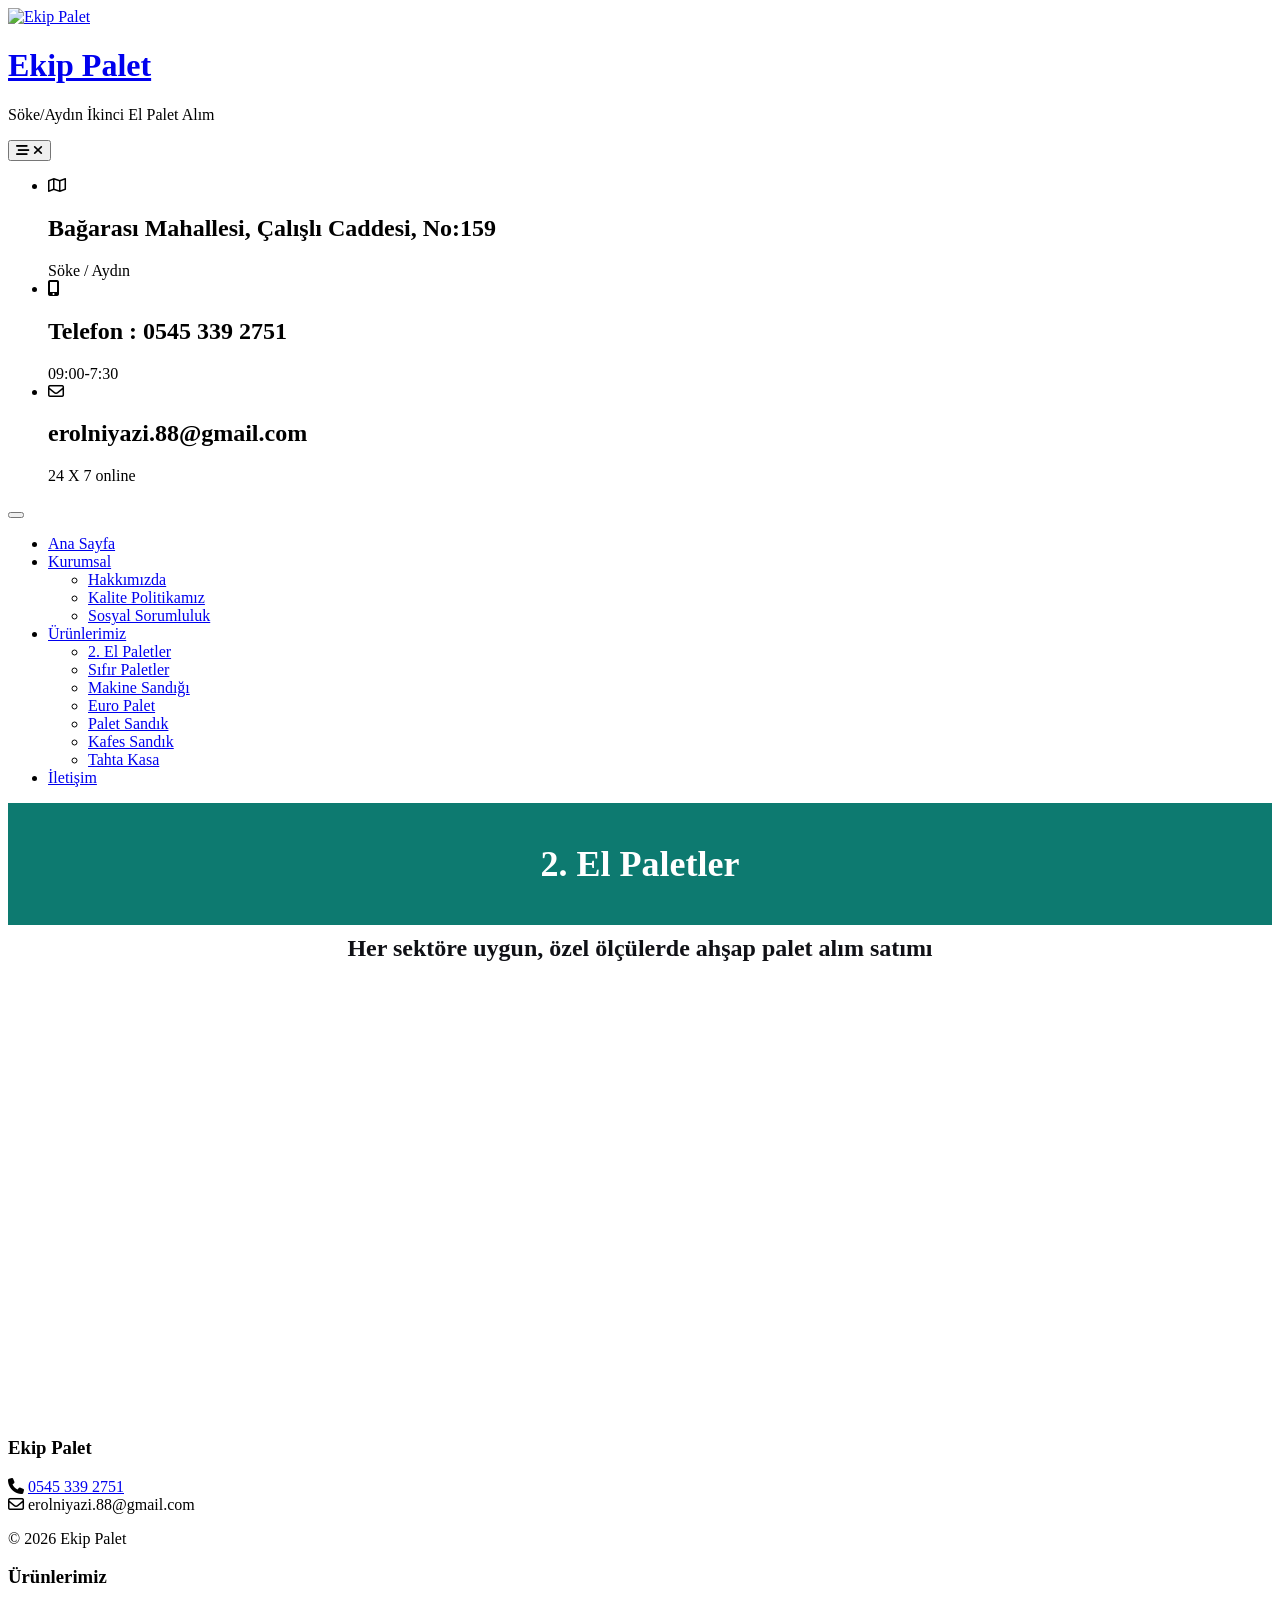
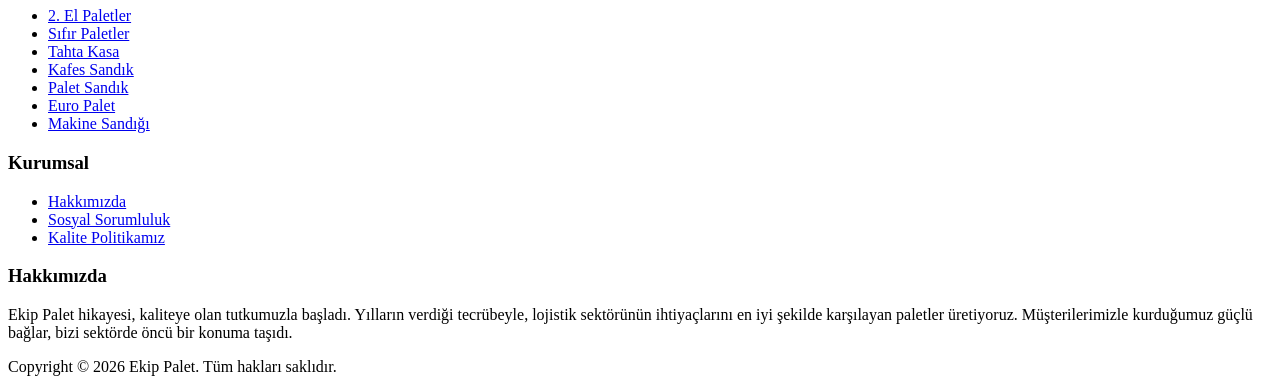
==== 2-el-paletler.html @ 58df59f7 "Initial commit - Ekip Palet website" ====
<!DOCTYPE html>
<html lang="tr">
<head>
  <meta charset="UTF-8">
  <meta name="viewport" content="width=device-width, initial-scale=1">
  <base href="/legalpalet/">
  <title>2. El Paletler - Ekip Palet</title>
  <meta name="description" content="Her sektöre uygun, özel ölçülerde ikinci el ahşap palet alım satımı. Söke/Aydın'da ikinci el palet çözümleri.">
  <meta name="keywords" content="palet, ahşap palet, ikinci el palet, palet alım, palet satım, Aydın palet, ekip palet">
  <meta name="robots" content="index, follow">
  <link rel="canonical" href="https://www.legalpalet.com/2-el-paletler/">
  <meta property="og:locale" content="tr_TR">
  <meta property="og:type" content="website">
  <meta property="og:title" content="2. El Paletler - Ekip Palet">
  <meta property="og:description" content="Her sektöre uygun, özel ölçülerde ikinci el ahşap palet alım satımı. Söke/Aydın'da ikinci el palet çözümleri.">
  <meta property="og:url" content="https://www.legalpalet.com/2-el-paletler/">
  <meta property="og:site_name" content="Ekip Palet">
  <meta property="og:image" content="https://www.legalpalet.com/wp-content/uploads/2024/10/legal-palet-logo.png">
  <meta property="og:image:width" content="514">
  <meta property="og:image:height" content="275">
  <meta name="twitter:card" content="summary_large_image">
  <meta name="twitter:title" content="2. El Paletler - Ekip Palet">
  <meta name="twitter:description" content="Her sektöre uygun, özel ölçülerde ikinci el ahşap palet alım satımı. Söke/Aydın'da ikinci el palet çözümleri.">
  <meta name="twitter:image" content="https://www.legalpalet.com/wp-content/uploads/2024/10/legal-palet-logo.png">
  <script type="application/ld+json">
  {
    "@context": "https://schema.org",
    "@type": "WebPage",
    "name": "2. El Paletler - Ekip Palet",
    "description": "Her sektöre uygun, özel ölçülerde ikinci el ahşap palet alım satımı. Söke/Aydın'da ikinci el palet çözümleri.",
    "publisher": {
      "@type": "Organization",
      "name": "Ekip Palet",
      "url": "https://www.legalpalet.com",
      "logo": {
        "@type": "ImageObject",
        "url": "https://www.legalpalet.com/wp-content/uploads/2024/10/legal-palet-logo.png"
      }
    }
  }
  </script>
  <link rel="icon" type="image/png" href="assets/images/cropped-legal-palet-logo-1.png">
  <link rel="preconnect" href="https://fonts.googleapis.com">
  <link rel="preconnect" href="https://fonts.gstatic.com" crossorigin>
  <link href="https://fonts.googleapis.com/css2?family=Poppins:wght@300;400;500;600;700&display=swap" rel="stylesheet">
  <link rel="stylesheet" href="https://cdnjs.cloudflare.com/ajax/libs/font-awesome/6.5.2/css/all.min.css">
  <link rel="stylesheet" href="assets/css/style.css">
</head>
<body>
<div id="page">

  <header id="masthead">
    <div class="header-top">
      <div class="wrapper">
        <div class="site-branding">
          <div class="site-logo">
            <a href="index.html"><img src="assets/images/legal-palet-logo.png" alt="Ekip Palet"></a>
          </div>
          <div id="site-identity">
            <h1 class="site-title"><a href="index.html">Ekip Palet</a></h1>
            <p class="site-description">Söke/Aydın İkinci El Palet Alım</p>
          </div>
        </div>
        <div class="site-contact-details clear">
          <button type="button" class="top-header-menu-toggle">
            <i class="fa-solid fa-bars-staggered open-icon"></i>
            <i class="fa-solid fa-xmark close-icon"></i>
          </button>
          <ul>
            <li>
              <i class="fa-regular fa-map"></i>
              <div class="list-details">
                <h2>Bağarası Mahallesi, Çalışlı Caddesi, No:159</h2>
                <span>Söke / Aydın</span>
              </div>
            </li>
            <li>
              <i class="fa-solid fa-mobile-screen-button"></i>
              <div class="list-details">
                <h2><a href="tel:05453392751" style="color:inherit;text-decoration:none">Telefon : 0545 339 2751</a></h2>
                <span>09:00-7:30</span>
              </div>
            </li>
            <li>
              <i class="fa-regular fa-envelope"></i>
              <div class="list-details">
                <h2>erolniyazi.88@gmail.com</h2>
                <span>24 X 7 online</span>
              </div>
            </li>
          </ul>
        </div>
      </div>
    </div>
    <div class="header-bottom">
      <div class="wrapper">
        <nav id="site-navigation" class="main-navigation">
          <button type="button" class="menu-toggle"><span></span></button>
          <ul class="nav-menu">
            <li><a href="index.html">Ana Sayfa</a></li>
            <li class="menu-item-has-children"><a href="#">Kurumsal</a>
              <ul class="sub-menu">
                <li><a href="hakkimizda.html">Hakkımızda</a></li>
                <li><a href="kalite-politikamiz.html">Kalite Politikamız</a></li>
                <li><a href="sosyal-sorumluluk.html">Sosyal Sorumluluk</a></li>
              </ul>
            </li>
            <li class="menu-item-has-children current-menu-item"><a href="#">Ürünlerimiz</a>
              <ul class="sub-menu">
                <li><a href="2-el-paletler.html">2. El Paletler</a></li>
                <li><a href="sifir-paletler.html">Sıfır Paletler</a></li>
                <li><a href="makine-sandigi.html">Makine Sandığı</a></li>
                <li><a href="euro-palet.html">Euro Palet</a></li>
                <li><a href="palet-sandik.html">Palet Sandık</a></li>
                <li><a href="kafes-sandik.html">Kafes Sandık</a></li>
                <li><a href="tahta-kasa.html">Tahta Kasa</a></li>
              </ul>
            </li>
            <li><a href="iletisim.html">İletişim</a></li>
          </ul>
        </nav>
      </div>
    </div>
  </header>

  <div id="content" class="site-content">

    <section class="page-header-section" style="background:#0D7A70;padding:40px 0;text-align:center">
      <div class="wrapper">
        <h2 class="page-title" style="color:#fff;font-size:36px;font-weight:700;margin:0">2. El Paletler</h2>
      </div>
    </section>
    <section class="page-content-section">
      <div class="wrapper">
        <h2 style="text-align:center;font-size:24px;font-weight:600;color:#101116;margin:10px 0 30px">Her sektöre uygun, özel ölçülerde ahşap palet alım satımı</h2>
        <div class="gallery-grid gallery-columns-4">
          <figure class="gallery-item"><div class="gallery-icon portrait"><a href="assets/images/palet-1.jpg"><img src="assets/images/palet-1.jpg" alt=""></a></div></figure>
          <figure class="gallery-item"><div class="gallery-icon portrait"><a href="assets/images/palet-2.jpg"><img src="assets/images/palet-2.jpg" alt=""></a></div></figure>
          <figure class="gallery-item"><div class="gallery-icon portrait"><a href="assets/images/palet-3.jpg"><img src="assets/images/palet-3.jpg" alt=""></a></div></figure>
          <figure class="gallery-item"><div class="gallery-icon portrait"><a href="assets/images/palet-4.jpg"><img src="assets/images/palet-4.jpg" alt=""></a></div></figure>
          <figure class="gallery-item"><div class="gallery-icon portrait"><a href="assets/images/palet-5.jpg"><img src="assets/images/palet-5.jpg" alt=""></a></div></figure>
          <figure class="gallery-item"><div class="gallery-icon portrait"><a href="assets/images/palet-6.jpg"><img src="assets/images/palet-6.jpg" alt=""></a></div></figure>
          <figure class="gallery-item"><div class="gallery-icon portrait"><a href="assets/images/palet-7.jpg"><img src="assets/images/palet-7.jpg" alt=""></a></div></figure>
          <figure class="gallery-item"><div class="gallery-icon portrait"><a href="assets/images/palet-8.jpg"><img src="assets/images/palet-8.jpg" alt=""></a></div></figure>
          <figure class="gallery-item"><div class="gallery-icon portrait"><a href="assets/images/palet-9.jpg"><img src="assets/images/palet-9.jpg" alt=""></a></div></figure>
          <figure class="gallery-item"><div class="gallery-icon portrait"><a href="assets/images/palet-10.jpg"><img src="assets/images/palet-10.jpg" alt=""></a></div></figure>
          <figure class="gallery-item"><div class="gallery-icon portrait"><a href="assets/images/palet-11.jpg"><img src="assets/images/palet-11.jpg" alt=""></a></div></figure>
          <figure class="gallery-item"><div class="gallery-icon portrait"><a href="assets/images/palet-12.jpg"><img src="assets/images/palet-12.jpg" alt=""></a></div></figure>
          <figure class="gallery-item"><div class="gallery-icon portrait"><a href="assets/images/palet-13.jpg"><img src="assets/images/palet-13.jpg" alt=""></a></div></figure>
        </div>
      </div>
    </section>

  </div>

  <footer class="site-footer">
    <div class="footer-widgets">
      <div class="wrapper">
        <div class="grid">
          <div class="footer-widget">
            <h3>Ekip Palet</h3>
            <div class="contact-item"><i class="fa-solid fa-phone"></i> <a href="tel:05453392751"><span>0545 339 2751</span></a></div>
            <div class="contact-item"><i class="fa-regular fa-envelope"></i> <span>erolniyazi.88@gmail.com</span></div>
            <p>&copy; 2026 Ekip Palet</p>
          </div>
          <div class="footer-widget">
            <h3>Ürünlerimiz</h3>
            <ul>
              <li><a href="2-el-paletler.html">2. El Paletler</a></li>
              <li><a href="sifir-paletler.html">Sıfır Paletler</a></li>
              <li><a href="tahta-kasa.html">Tahta Kasa</a></li>
              <li><a href="kafes-sandik.html">Kafes Sandık</a></li>
              <li><a href="palet-sandik.html">Palet Sandık</a></li>
              <li><a href="euro-palet.html">Euro Palet</a></li>
              <li><a href="makine-sandigi.html">Makine Sandığı</a></li>
            </ul>
          </div>
          <div class="footer-widget">
            <h3>Kurumsal</h3>
            <ul>
              <li><a href="hakkimizda.html">Hakkımızda</a></li>
              <li><a href="sosyal-sorumluluk.html">Sosyal Sorumluluk</a></li>
              <li><a href="kalite-politikamiz.html">Kalite Politikamız</a></li>
            </ul>
          </div>
          <div class="footer-widget">
            <h3>Hakkımızda</h3>
            <p>Ekip Palet hikayesi, kaliteye olan tutkumuzla başladı. Yılların verdiği tecrübeyle, lojistik sektörünün ihtiyaçlarını en iyi şekilde karşılayan paletler üretiyoruz. Müşterilerimizle kurduğumuz güçlü bağlar, bizi sektörde öncü bir konuma taşıdı.</p>
          </div>
        </div>
      </div>
    </div>
    <div class="site-info">
      <div class="wrapper">
        Copyright &copy; 2026 Ekip Palet. Tüm hakları saklıdır.
      </div>
    </div>
  </footer>

</div>
<script src="assets/js/main.js"></script>
</body>
</html>
---- assets/css/style.css ----
*{margin:0;padding:0;box-sizing:border-box}
html{font-family:sans-serif;-webkit-text-size-adjust:100%;-ms-text-size-adjust:100%}
body{margin:0;font-family:'Poppins',sans-serif;font-weight:400;background:#fff;overflow-x:hidden;color:#6f7380;font-size:14px;line-height:26px;word-wrap:break-word}
#page{overflow-x:hidden}
a{color:#F8BB23;text-decoration:underline;background-color:transparent}
a:hover,a:focus,a:active{color:#000}
img{max-width:100%;height:auto;vertical-align:middle;border:0}
h1,h2,h3,h4,h5,h6{clear:both;color:#000;margin:16px 0;line-height:1.3;font-weight:400;font-family:'Poppins',sans-serif}
h1{font-size:52px}h2{font-size:42px}h3{font-size:26px}h4{font-size:20px}h5{font-size:18px}h6{font-size:14px}
p{margin:0 0 1em}p:last-child{margin-bottom:0}
ul,ol{margin:0;padding-left:1.5em}
li>ul,li>ol{margin-bottom:0;margin-left:.5em}
button,input[type="button"],input[type="reset"],input[type="submit"]{color:#fff;display:inline-block;font-weight:bold;padding:9px 25px;position:relative;background-color:#F8BB23;border:2px solid #F8BB23;border-radius:3px;transition:all .3s ease-in-out;cursor:pointer}
button:hover,input[type="button"]:hover,input[type="reset"]:hover,input[type="submit"]:hover{color:#fff;background-color:#000;border-color:#000}
.wrapper{width:100%;max-width:1200px;margin:0 auto;padding-left:20px;padding-right:20px}
.clear:before,.clear:after,.wrapper:before,.wrapper:after{content:"";display:table;table-layout:fixed}
.clear:after,.wrapper:after{clear:both}
.btn{color:#fff;display:inline-block;font-weight:bold;padding:9px 25px;position:relative;background-color:#F8BB23;border:2px solid #F8BB23;border-radius:3px;transition:all .3s ease-in-out;text-decoration:none}
.btn:hover,.btn:focus{color:#fff;background-color:#000;border-color:#000}
.section-header{text-align:center;max-width:700px;margin:0 auto 50px}
.section-title{margin-bottom:0;color:#F8BB23;font-weight:bold;font-size:32px;position:relative;display:inline-block}
.section-subtitle{font-size:14px;color:#F8BB23;font-weight:bold;margin:0}

/* HEADER */
#masthead{position:relative;z-index:3000;background-color:#fff;transition:all .3s ease-in-out}
#masthead .header-top{padding:20px 0}
#masthead .site-branding{display:flex;align-items:center;min-height:67px}
.site-logo,#site-identity{display:inline-block;vertical-align:middle}
.site-logo a{display:block;margin-right:15px}
.site-logo img{max-height:60px;width:auto}
.site-title{font-size:26px;margin:0;font-weight:600;line-height:1.3}
.site-title a{color:#F8BB23;text-decoration:none}
.site-title a:hover,.site-title a:focus{color:#000}
.site-description{margin:0;color:#000}
#masthead a{text-decoration:none}
#masthead .site-contact-details ul{padding:25px;list-style:none;box-shadow:0 0 20px rgba(0,0,0,.06);margin-top:25px;display:none}
#masthead .site-contact-details.active ul{display:block}
#masthead .site-contact-details li{margin-bottom:15px;display:flex;align-items:center}
#masthead .site-contact-details li:last-child{margin-bottom:0}
#masthead .site-contact-details i{color:#666;font-size:30px;margin-right:15px;width:30px;text-align:center}
#masthead .site-contact-details h2{color:#666;font-size:14px;font-weight:600;margin:0}
#masthead .site-contact-details span{font-size:12px;color:#6f7380}
#masthead .top-header-menu-toggle{background-color:transparent;border-color:transparent;padding:10px 15px;position:absolute;top:25px;right:25px}
#masthead .top-header-menu-toggle i{margin-right:0}
#masthead .site-contact-details.active .top-header-menu-toggle .open-icon,
#masthead .top-header-menu-toggle .close-icon{display:none}
#masthead .site-contact-details.active .top-header-menu-toggle .close-icon{display:block;font-size:26px}
#masthead .header-bottom{background-color:#0D7A70}
.main-navigation{display:block;position:relative}
.main-navigation ul{display:flex;list-style:none;margin:0;padding:0}
.main-navigation ul.nav-menu{background-color:#0D7A70}
.main-navigation li{position:relative}
.main-navigation a{color:#fff;display:block;font-weight:600;padding:15px 20px;text-decoration:none}
.main-navigation ul.nav-menu>li:hover>a,.main-navigation ul.nav-menu>li.focus>a{color:#F8BB23}
.main-navigation ul.nav-menu .current_page_item>a,
.main-navigation ul.nav-menu .current-menu-item>a,
.main-navigation ul.nav-menu .current_page_ancestor>a,
.main-navigation ul.nav-menu .current-menu-ancestor>a{color:#F8BB23}
.main-navigation ul ul{display:none;position:absolute;top:100%;left:0;z-index:99999;background-color:#0D7A70;min-width:225px}
.main-navigation ul li:hover>ul,.main-navigation ul li.focus>ul{display:block}
.main-navigation ul ul li{width:100%}
.main-navigation ul ul a{padding:10px 15px;font-weight:400;width:225px}
.main-navigation ul ul ul{left:100%;top:0}
.menu-item-has-children>a:after{content:"\f078";font-family:"Font Awesome 5 Free";font-weight:900;margin-left:8px;font-size:10px}
.menu-toggle{display:none}

/* HERO */
.hero-section{background:linear-gradient(135deg,#074D46,#0D7A70);padding:100px 0;text-align:center;position:relative;overflow:hidden}
.hero-section:before{content:'';position:absolute;top:0;left:0;right:0;bottom:0;background:url('data:image/svg+xml,<svg xmlns="http://www.w3.org/2000/svg" viewBox="0 0 1440 320"><path fill="rgba(255,255,255,0.03)" d="M0,96L48,112C96,128,192,160,288,186.7C384,213,480,235,576,213.3C672,192,768,128,864,128C960,128,1056,192,1152,208C1248,224,1344,192,1392,176L1440,160L1440,320L1392,320C1344,320,1248,320,1152,320C1056,320,960,320,864,320C768,320,672,320,576,320C480,320,384,320,288,320C192,320,96,320,48,320L0,320Z"/></svg>') no-repeat bottom;background-size:cover;opacity:.5}
.hero-section .wrapper{position:relative;z-index:1}
.hero-title{font-size:48px;color:#fff;font-weight:700;margin-bottom:15px;line-height:1.2}
.hero-subtitle{font-size:18px;color:#F8BB23;font-weight:600;margin-bottom:20px;text-transform:uppercase;letter-spacing:2px}
.hero-desc{color:#cbd5e1;font-size:16px;max-width:700px;margin:0 auto 30px}

/* FEATURES */
.features{padding:80px 0;background:#fff}
.features .grid{display:grid;grid-template-columns:repeat(4,1fr);gap:25px}
.feature-card{text-align:center;padding:35px 20px;border-radius:8px;transition:all .3s;border:1px solid #eee}
.feature-card:hover{box-shadow:0 10px 40px rgba(0,0,0,.08);border-color:#F8BB23;transform:translateY(-5px)}
.feature-card .icon{width:70px;height:70px;line-height:70px;border-radius:50%;background:#FFF3D6;color:#F8BB23;font-size:28px;margin:0 auto 18px}
.feature-card h3{font-size:18px;font-weight:600;color:#0D7A70;margin:0 0 8px}
.feature-card p{font-size:14px;color:#6f7380;margin:0}

/* ABOUT SECTION */
.about-section{padding:80px 0;background:#f8fafc}
.about-section .flex{display:flex;align-items:center;gap:50px}
.about-section .flex .col{flex:1}
.about-section h2{font-size:36px;font-weight:700;color:#0D7A70;margin:0 0 15px}
.about-section h2 span{color:#F8BB23}
.about-section p{color:#6f7380;margin-bottom:15px;font-size:15px}

/* TAGLINE */
.tagline-section{background:#0D7A70;padding:60px 0;text-align:center}
.tagline-section h2{color:#fff;font-size:36px;font-weight:700;margin:0 0 10px}
.tagline-section p{color:#F8BB23;font-size:16px;margin:0}

/* COUNTERS */
.counters{padding:80px 0;background:#fff}
.counters .grid{display:grid;grid-template-columns:repeat(3,1fr);gap:30px;text-align:center}
.counter-item .number{font-size:48px;font-weight:700;color:#F8BB23}
.counter-item .label{font-size:16px;color:#0D7A70;font-weight:600;margin-top:5px}

/* PRODUCTS */
.products-section{padding:80px 0;background:#f8fafc}
.products-section h2{text-align:center;font-size:36px;font-weight:700;color:#0D7A70;margin:0 0 8px}
.products-section .subtitle{text-align:center;color:#6f7380;margin-bottom:40px}
.product-grid{display:grid;grid-template-columns:repeat(auto-fill,minmax(250px,1fr));gap:20px}
.product-card{background:#fff;border-radius:8px;overflow:hidden;border:1px solid #eee;transition:all .3s}
.product-card:hover{box-shadow:0 10px 40px rgba(0,0,0,.08);border-color:#F8BB23;transform:translateY(-3px)}
.product-card .img-wrap{height:200px;display:flex;align-items:center;justify-content:center;padding:20px;background:#fff}
.product-card .img-wrap img{max-height:160px;object-fit:contain}
.product-card .info{padding:15px 20px 20px;text-align:center;border-top:1px solid #f0f0f0}
.product-card .info h3{font-size:15px;font-weight:600;color:#0D7A70;margin:0 0 4px}
.product-card .info p{font-size:13px;color:#6f7380;margin:0}
.products-section .more-link{text-align:center;margin-top:30px}

/* IMPORTANCE */
.importance{padding:80px 0;background:#fff}
.importance .flex{display:flex;align-items:center;gap:50px}
.importance .flex .col{flex:1}
.importance h2{font-size:36px;font-weight:700;color:#0D7A70;margin:0 0 15px}
.importance ul{list-style:none;padding:0}
.importance ul li{padding:10px 0;display:flex;align-items:center;gap:12px;border-bottom:1px solid #f0f0f0;color:#6f7380}
.importance ul li:last-child{border-bottom:none}
.importance ul li i{color:#F8BB23;font-size:18px;width:24px;text-align:center}

/* CTA */
.cta-section{background:linear-gradient(135deg,#0D7A70,#074D46);padding:80px 0;text-align:center}
.cta-section h2{color:#fff;font-size:36px;font-weight:700;margin:0 0 10px}
.cta-section p{color:#cbd5e1;font-size:16px;margin:0 0 25px}
.cta-section .btn{font-size:16px;padding:14px 40px}

/* PAGE HEADER */
.page-header-section{background:linear-gradient(135deg,#074D46,#0D7A70);padding:60px 0;text-align:center}
.page-header-section h1{color:#fff;font-size:36px;font-weight:700;margin:0 0 8px}
.page-header-section .breadcrumb{color:#F8BB23;font-size:14px}

/* PAGE CONTENT */
.page-content-section{padding:60px 0}
.page-content-section h2{font-size:28px;font-weight:600;color:#0D7A70;margin:30px 0 15px}
.page-content-section p{color:#6f7380;margin-bottom:15px;font-size:15px}
.page-content-section h3{font-size:20px;font-weight:600;color:#0D7A70;margin:25px 0 10px}
.page-content-section ul{padding-left:20px;margin-bottom:15px}
.page-content-section ul li{color:#6f7380;margin-bottom:6px;font-size:15px}
.page-content-section .info-card{background:#f8fafc;border:1px solid #eee;border-radius:8px;padding:25px;margin-bottom:20px}
.page-content-section .info-card h3{color:#0D7A70;font-size:18px;font-weight:600;margin:0 0 8px}
.page-content-section .info-card p{margin:0}

/* CONTACT */
.contact-info-grid{display:grid;grid-template-columns:repeat(auto-fit,minmax(280px,1fr));gap:25px;margin-bottom:40px}
.contact-card{text-align:center;padding:35px 20px;background:#f8fafc;border:1px solid #eee;border-radius:8px;transition:all .3s}
.contact-card:hover{box-shadow:0 10px 40px rgba(0,0,0,.08);border-color:#F8BB23}
.contact-card .icon{width:60px;height:60px;line-height:60px;border-radius:50%;background:#FFF3D6;color:#F8BB23;font-size:24px;margin:0 auto 15px}
.contact-card h3{font-size:16px;font-weight:600;color:#0D7A70;margin:0 0 5px}
.contact-card p{color:#6f7380;margin:0;font-size:14px}

.social-section{text-align:center;padding:40px 0;border-top:1px solid #eee}
.social-section h3{font-size:20px;font-weight:600;color:#0D7A70;margin:0 0 15px}
.social-icons{list-style:none;padding:0;margin:0;display:flex;justify-content:center;gap:10px}
.social-icons li{width:45px;height:45px}
.social-icons li a{display:flex;align-items:center;justify-content:center;width:45px;height:45px;border-radius:50%;background:#f0f0f0;color:#0D7A70;font-size:18px;text-decoration:none;transition:all .3s}
.social-icons li a:hover{background:#F8BB23;color:#fff}

/* EMPTY PRODUCT PAGE */
.empty-products{display:grid;grid-template-columns:repeat(auto-fill,minmax(220px,1fr));gap:20px}
.product-info-card{background:#fff;border:1px solid #eee;border-radius:8px;padding:25px;text-align:center;transition:all .3s}
.product-info-card:hover{box-shadow:0 10px 40px rgba(0,0,0,.08);border-color:#F8BB23}
.product-info-card .icon{font-size:40px;color:#F8BB23;margin-bottom:12px}
.product-info-card h3{font-size:16px;font-weight:600;color:#0D7A70;margin:0 0 6px}
.product-info-card p{font-size:14px;color:#6f7380;margin:0}

/* FOOTER */
.site-footer{background:#0D7A70;color:#aaa;font-size:14px;line-height:1.8}
.footer-widgets{padding:60px 0;border-bottom:1px solid rgba(255,255,255,.1)}
.footer-widgets .grid{display:grid;grid-template-columns:repeat(4,1fr);gap:30px}
.footer-widget h3{color:#fff;font-size:22px;font-weight:600;margin:0 0 20px}
.footer-widget p{color:#aaa;margin-bottom:10px;font-size:14px;line-height:1.8}
.footer-widget ul{list-style:none;padding:0;margin:0}
.footer-widget ul li{padding:5px 0}
.footer-widget ul li a{color:#aaa;text-decoration:none;transition:color .3s}
.footer-widget ul li a:hover{color:#F8BB23}
.footer-widget .contact-item{display:flex;align-items:center;gap:10px;margin-bottom:10px}
.footer-widget .contact-item i{color:#F8BB23;font-size:16px;width:20px}
.footer-widget .contact-item span{color:#aaa;font-size:14px}
.site-info{text-align:center;padding:20px;color:#6f7380;font-size:13px}
.site-info a{color:#aaa;text-decoration:none}
.site-info a:hover{color:#F8BB23}

/* RESPONSIVE */
@media(max-width:1024px){
  .features .grid{grid-template-columns:repeat(2,1fr)}
  .about-section .flex{flex-direction:column}
  .importance .flex{flex-direction:column}
  .footer-widgets .grid{grid-template-columns:repeat(2,1fr)}
  .counters .grid{grid-template-columns:repeat(2,1fr)}
}
/* GALLERY */
.gallery-grid{margin:-4px;display:flex;flex-wrap:wrap}
.gallery-grid .gallery-item{display:inline-block;text-align:center;vertical-align:top;padding:4px}
.gallery-columns-4 .gallery-item{width:25%}
.gallery-grid .gallery-icon{line-height:0}
.gallery-grid .gallery-icon img{width:100%;height:auto;object-fit:cover;aspect-ratio:9/16;border-radius:4px;transition:opacity .3s}
.gallery-grid .gallery-icon img:hover{opacity:.85}
@media(max-width:768px){.gallery-columns-4 .gallery-item{width:50%}}
@media(max-width:480px){.gallery-columns-4 .gallery-item{width:100%}}

/* IMAGE ACCORDION */
.image-accordion{display:flex;gap:6px;height:400px;margin-bottom:6px}
.image-accordion .accordion-item{flex:1;cursor:pointer;border-radius:8px;overflow:hidden;position:relative;background-size:cover;background-position:center;transition:flex .5s ease;border:1px solid #eee}
.image-accordion .accordion-item.active{flex:4}
.image-accordion .accordion-item .overlay{position:absolute;inset:0;background:linear-gradient(transparent 60%,rgba(0,0,0,.7));opacity:0;transition:opacity .4s}
.image-accordion .accordion-item.active .overlay{opacity:1}
.image-accordion .accordion-item .title{position:absolute;bottom:0;left:0;right:0;padding:15px;color:#fff;font-size:13px;font-weight:600;text-shadow:0 1px 4px rgba(0,0,0,.5);opacity:0;transform:translateY(10px);transition:all .4s;z-index:2;text-align:center}
.image-accordion .accordion-item.active .title{opacity:1;transform:translateY(0)}
@media(max-width:768px){.image-accordion{height:250px}.image-accordion .accordion-item .title{font-size:11px;padding:10px}}

@media(max-width:768px){
  .menu-toggle{display:block;height:80px;position:relative;background-color:transparent;min-width:80px;border:none;margin-left:-15px;border-radius:0;padding:0}
  .menu-toggle:hover,.menu-toggle:focus{background-color:#F8BB23}
  .menu-toggle span{position:absolute;top:50%;left:0;display:block;width:35px;height:4px;background-color:#fff;font-size:0;right:0;margin:0 auto;transition:background-color .3s}
  .menu-toggle span:before,.menu-toggle span:after{content:'';position:absolute;left:0;width:100%;height:100%;background:#fff;transition:transform .3s}
  .menu-toggle span:before{transform:translateY(-250%)}
  .menu-toggle span:after{transform:translateY(250%)}
  .menu-toggle.active span{background-color:transparent}
  .menu-toggle.active span:before{transform:translateY(0) rotate(45deg)}
  .menu-toggle.active span:after{transform:translateY(0) rotate(-45deg)}
  .main-navigation ul.nav-menu{display:none;flex-direction:column;position:absolute;top:100%;left:0;width:100%;background:#0D7A70;z-index:999}
  .main-navigation ul.nav-menu.open{display:flex}
  .main-navigation ul ul{position:static;display:none;padding-left:20px}
  .main-navigation ul li:hover>ul,.main-navigation ul li.focus>ul{display:none}
  .main-navigation ul li.open>ul{display:block}
  .main-navigation ul ul a{width:100%}
  .main-navigation ul ul ul{left:0}
  .features .grid{grid-template-columns:1fr}
  .footer-widgets .grid{grid-template-columns:1fr}
  .counters .grid{grid-template-columns:1fr}
  .hero-title{font-size:28px}
  h1{font-size:32px}h2{font-size:26px}
  .product-grid{grid-template-columns:repeat(2,1fr)}
}
.product-slider-section{padding:40px 0;background:#fff}
.product-slider-section .swiper{overflow:hidden;padding:10px 0 50px}
.product-slider-section .swiper-slide{display:flex;align-items:center;justify-content:center;height:160px;background:#f8fafc;border:1px solid #eee;border-radius:8px;padding:20px}
.product-slider-section .swiper-slide img{max-height:120px;width:auto;object-fit:contain;transition:transform .3s}
.product-slider-section .swiper-slide:hover img{transform:scale(1.08)}
.product-slider-section .swiper-button-next,
.product-slider-section .swiper-button-prev{color:#F8BB23;background:rgba(255,255,255,.9);width:40px;height:40px;border-radius:50%;box-shadow:0 2px 10px rgba(0,0,0,.1)}
.product-slider-section .swiper-button-next:after,
.product-slider-section .swiper-button-prev:after{font-size:16px}
.product-slider-section .swiper-pagination-bullet-active{background:#F8BB23}
@media(max-width:480px){
  .product-slider-section .swiper-slide{height:120px}
  .product-slider-section .swiper-slide img{max-height:80px}
}
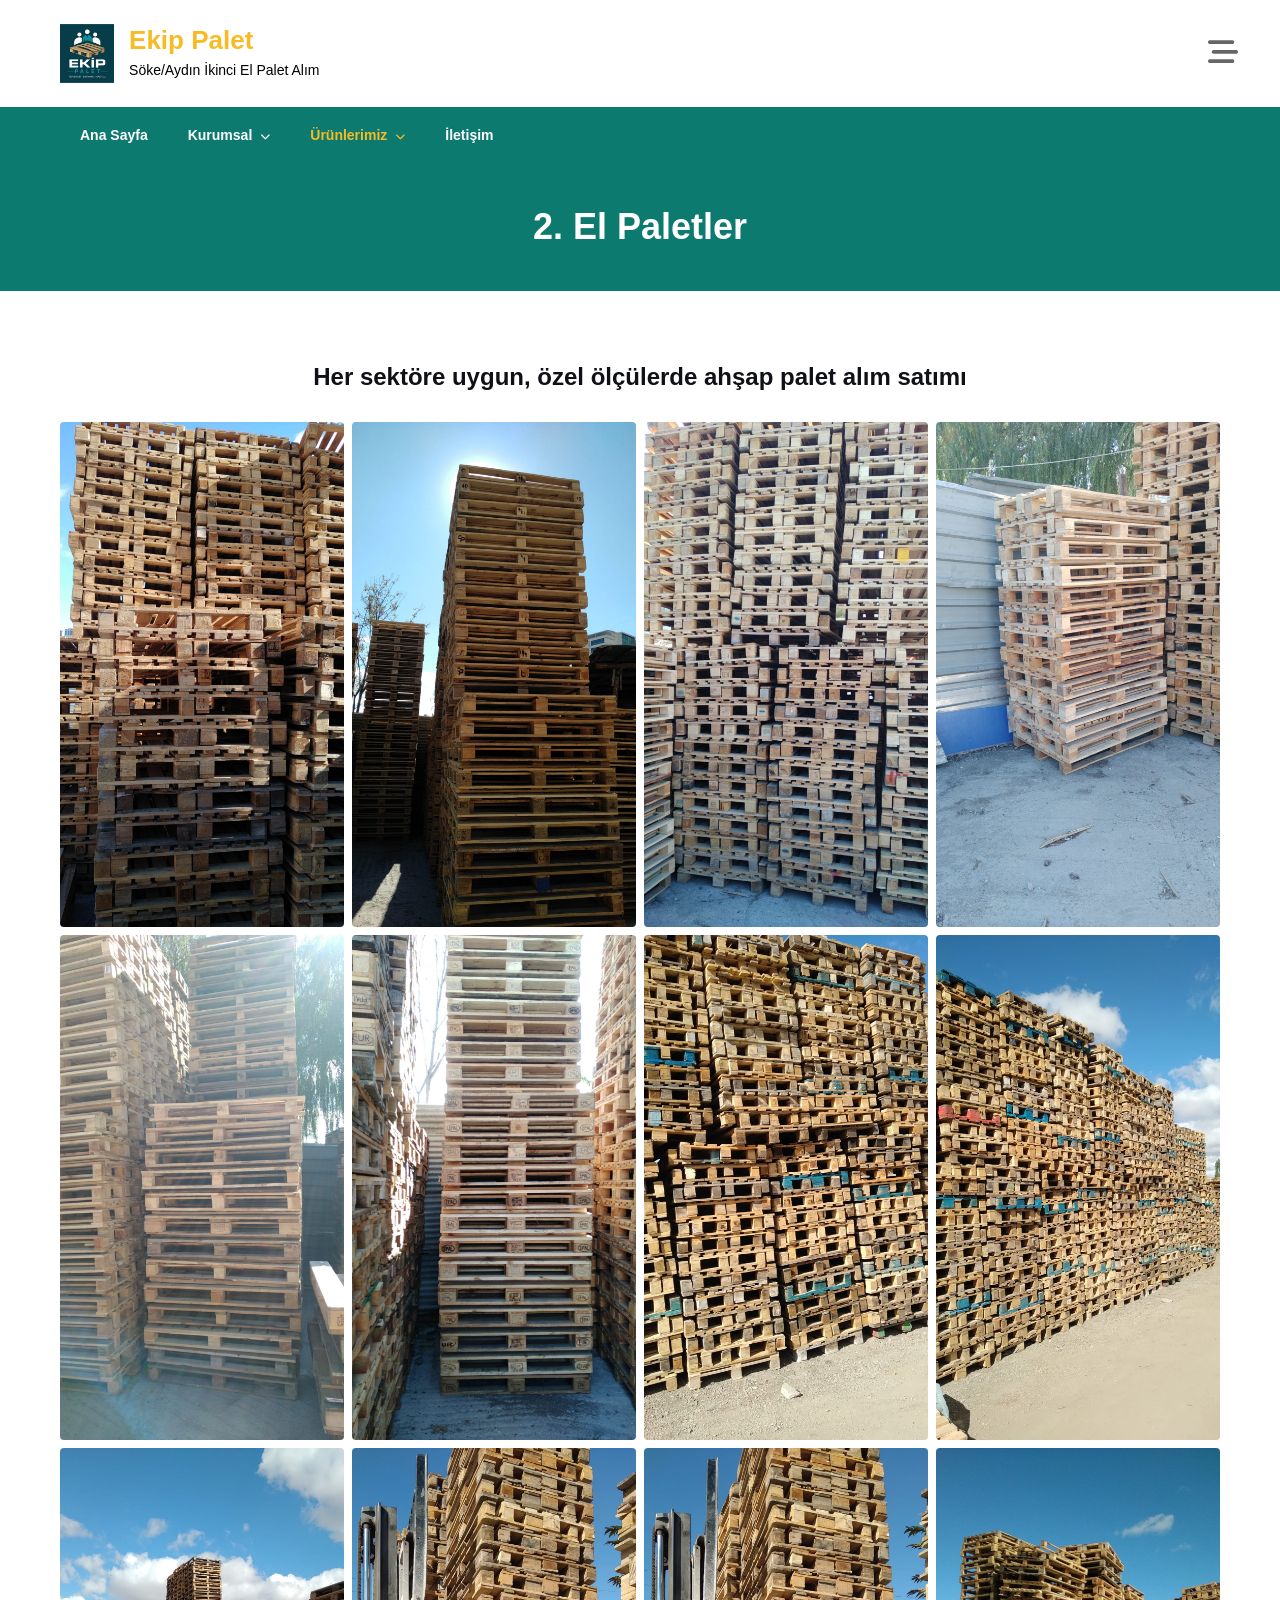
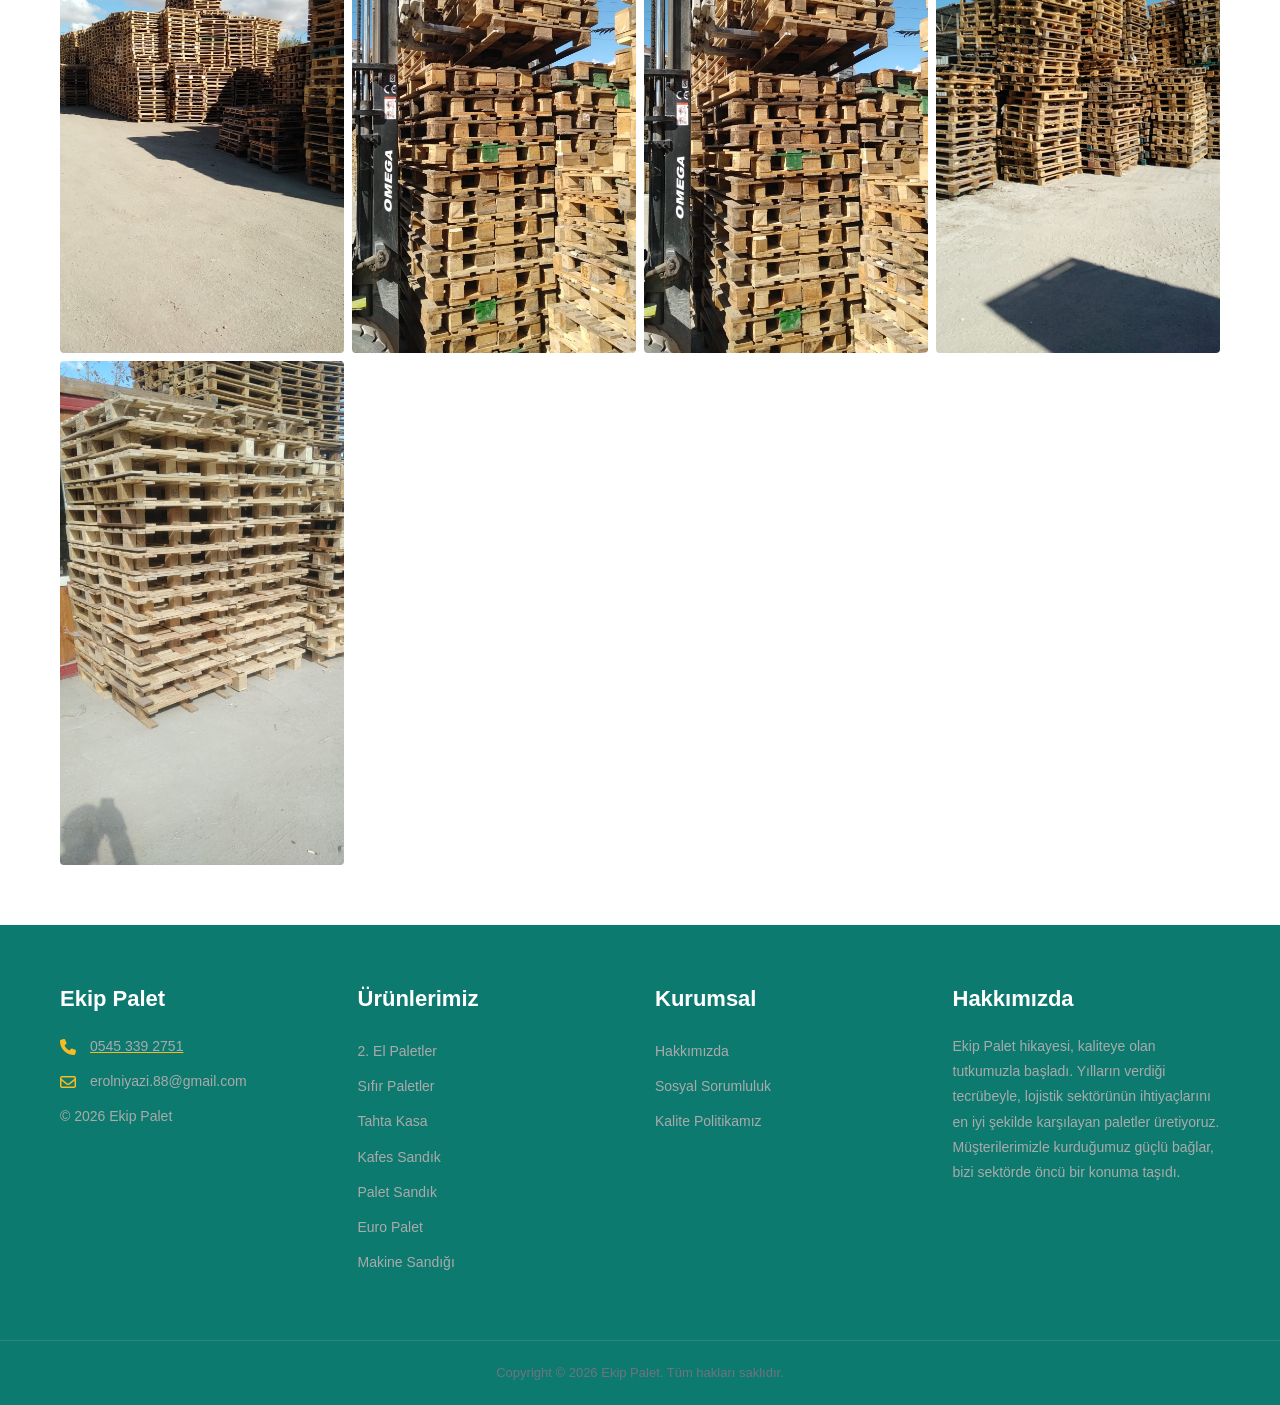
==== commit 8bd82d25: "Fix local file opening: remove <base> tag, replace Swiper CDN slider with pure CSS/JS slider" ====
--- a/2-el-paletler.html
+++ b/2-el-paletler.html
@@ -3,7 +3,6 @@
 <head>
   <meta charset="UTF-8">
   <meta name="viewport" content="width=device-width, initial-scale=1">
-  <base href="/legalpalet/">
   <title>2. El Paletler - Ekip Palet</title>
   <meta name="description" content="Her sektöre uygun, özel ölçülerde ikinci el ahşap palet alım satımı. Söke/Aydın'da ikinci el palet çözümleri.">
   <meta name="keywords" content="palet, ahşap palet, ikinci el palet, palet alım, palet satım, Aydın palet, ekip palet">
--- a/assets/css/style.css
+++ b/assets/css/style.css
@@ -239,16 +239,24 @@
   .product-grid{grid-template-columns:repeat(2,1fr)}
 }
 .product-slider-section{padding:40px 0;background:#fff}
-.product-slider-section .swiper{overflow:hidden;padding:10px 0 50px}
-.product-slider-section .swiper-slide{display:flex;align-items:center;justify-content:center;height:160px;background:#f8fafc;border:1px solid #eee;border-radius:8px;padding:20px}
-.product-slider-section .swiper-slide img{max-height:120px;width:auto;object-fit:contain;transition:transform .3s}
-.product-slider-section .swiper-slide:hover img{transform:scale(1.08)}
-.product-slider-section .swiper-button-next,
-.product-slider-section .swiper-button-prev{color:#F8BB23;background:rgba(255,255,255,.9);width:40px;height:40px;border-radius:50%;box-shadow:0 2px 10px rgba(0,0,0,.1)}
-.product-slider-section .swiper-button-next:after,
-.product-slider-section .swiper-button-prev:after{font-size:16px}
-.product-slider-section .swiper-pagination-bullet-active{background:#F8BB23}
-@media(max-width:480px){
-  .product-slider-section .swiper-slide{height:120px}
-  .product-slider-section .swiper-slide img{max-height:80px}
-}
+.slider-container{position:relative;overflow:hidden;width:100%}
+.slider-track{display:flex;transition:transform .5s ease;width:200%}
+.slider-slide{flex:0 0 calc(100%/6);display:flex;align-items:center;justify-content:center;height:160px;padding:10px;box-sizing:border-box}
+.slider-slide img{max-height:120px;width:auto;object-fit:contain;transition:transform .3s;border-radius:8px}
+.slider-slide img:hover{transform:scale(1.08)}
+.slider-btn{position:absolute;top:50%;transform:translateY(-50%);z-index:2;background:rgba(255,255,255,.9);border:none;color:#F8BB23;font-size:18px;width:40px;height:40px;border-radius:50%;cursor:pointer;box-shadow:0 2px 10px rgba(0,0,0,.1);transition:all .3s}
+.slider-btn:hover{background:#F8BB23;color:#fff}
+.slider-btn-prev{left:10px}.slider-btn-next{right:10px}
+.slider-dots{text-align:center;padding:15px 0 0}
+.slider-dot{display:inline-block;width:10px;height:10px;margin:0 5px;border-radius:50%;background:#ddd;cursor:pointer;transition:background .3s}
+.slider-dot.active{background:#F8BB23}
+@media(max-width:640px){
+  .slider-slide{flex:0 0 calc(100%/2);height:120px}
+  .slider-slide img{max-height:80px}
+}
+@media(min-width:641px)and(max-width:1023px){
+  .slider-slide{flex:0 0 calc(100%/4)}
+}
+@media(min-width:1024px){
+  .slider-slide{flex:0 0 calc(100%/6)}
+}
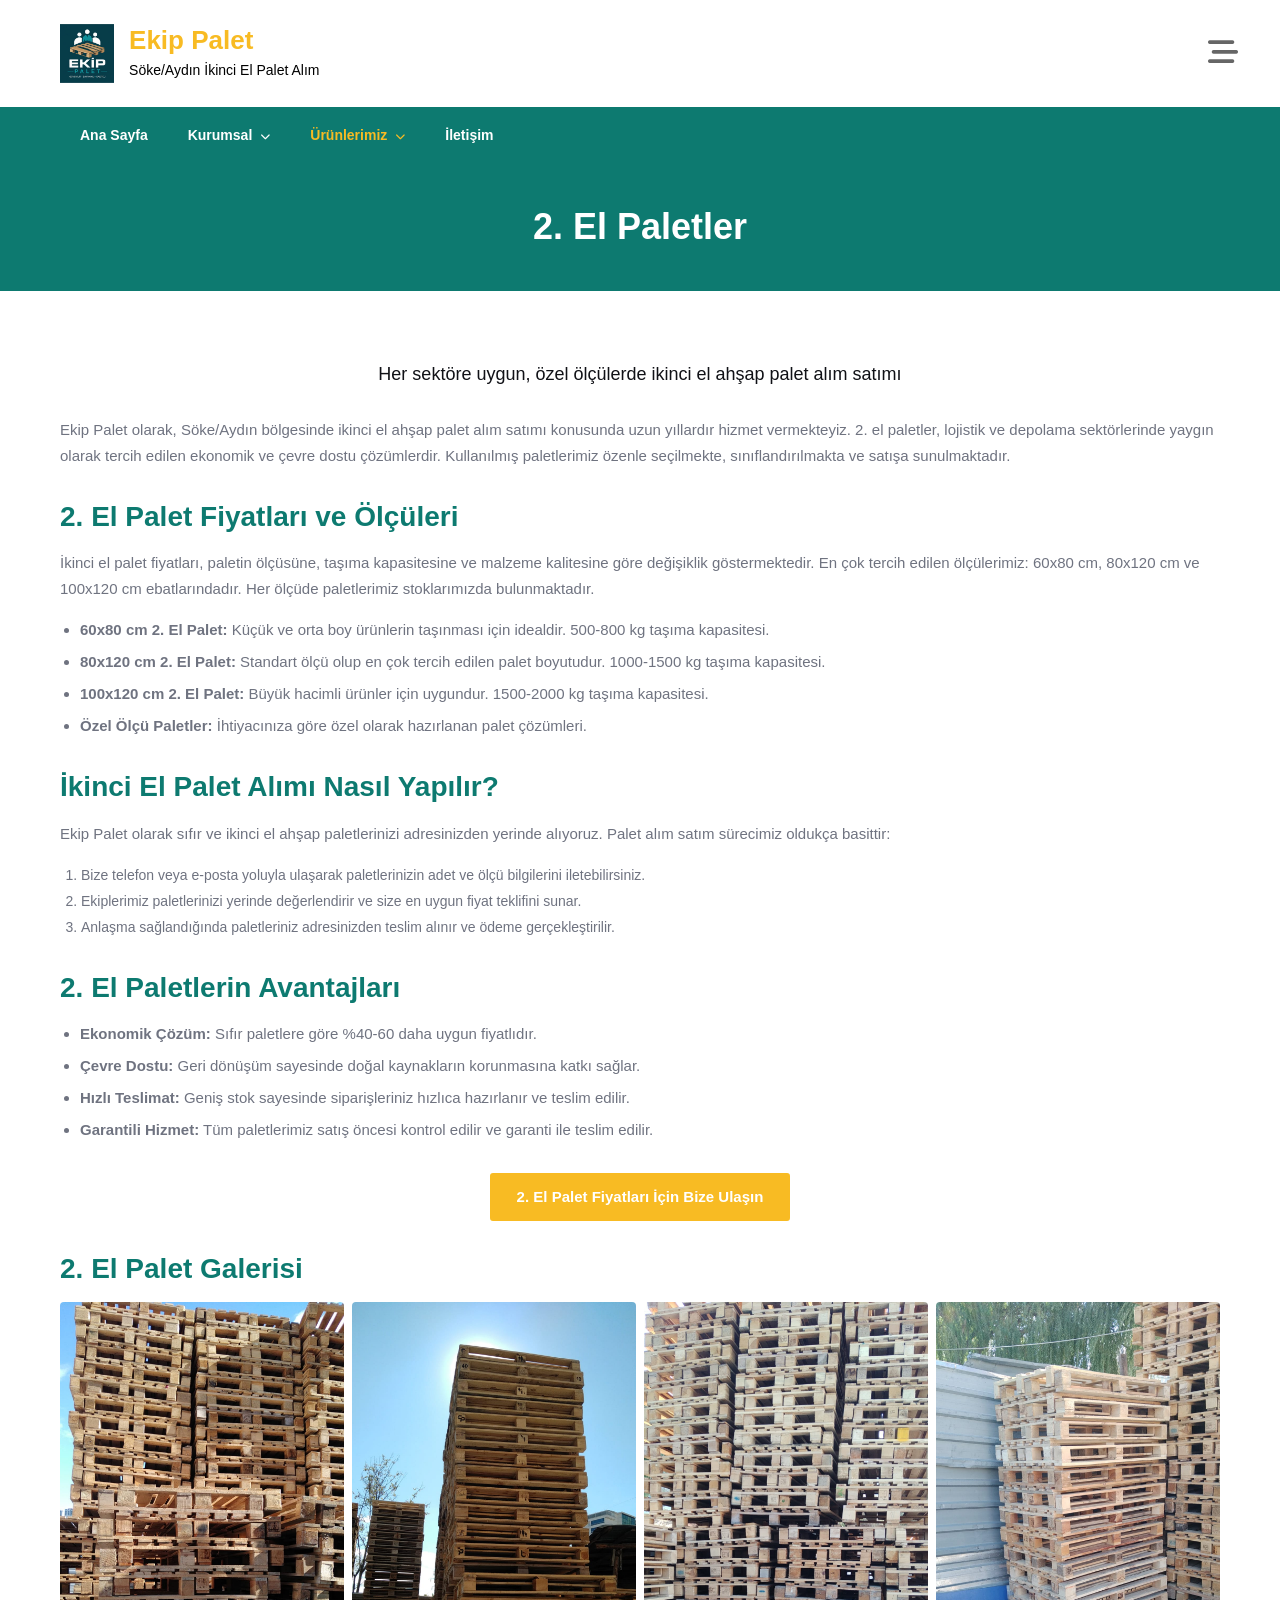
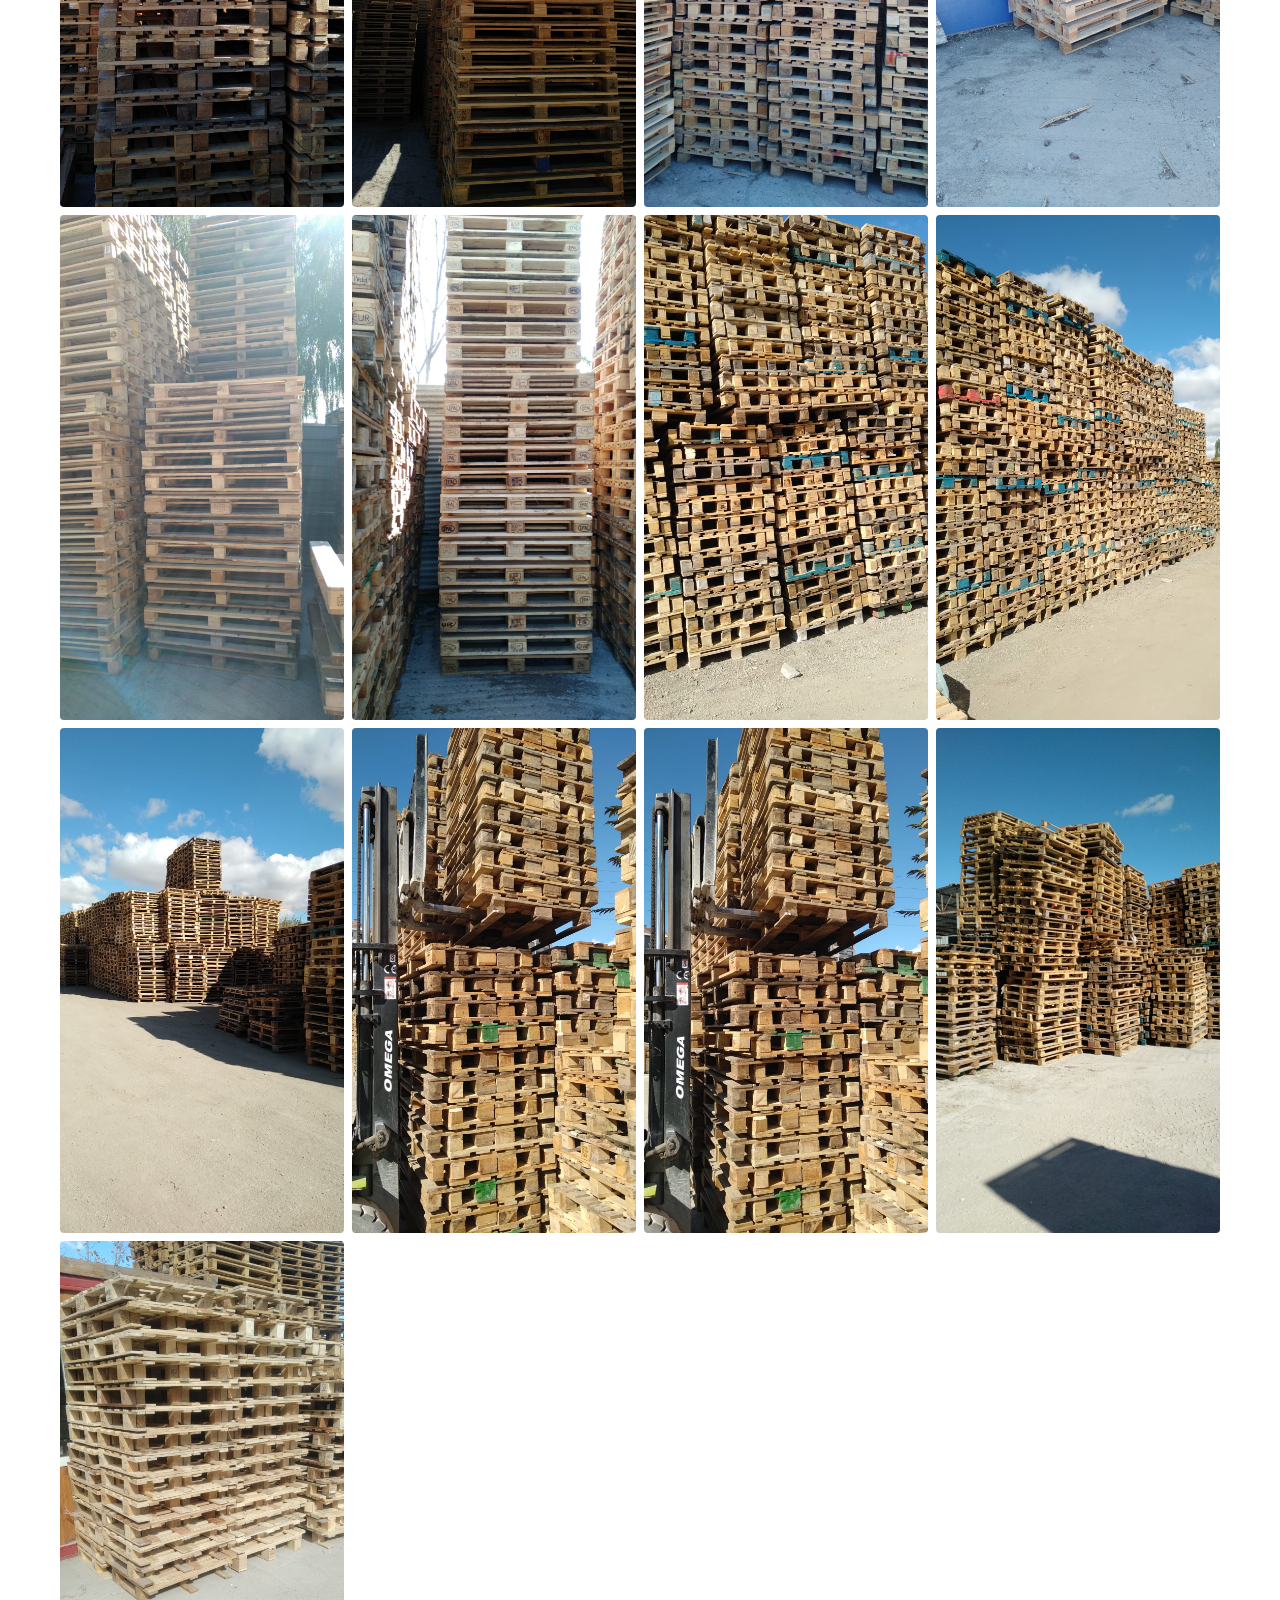
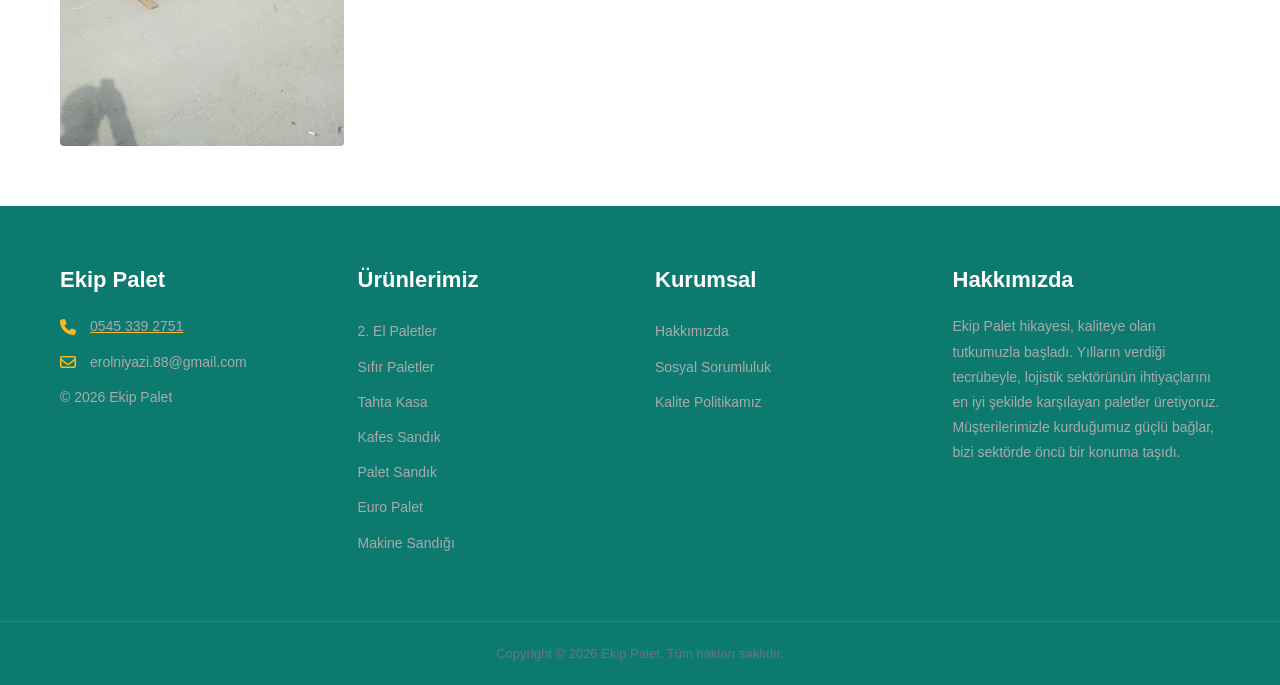
==== commit a69cb515: "SEO improvements: LocalBusiness schema, FAQ schema, h1 fix, product content, alt texts, inline JS mo" ====
--- a/2-el-paletler.html
+++ b/2-el-paletler.html
@@ -7,38 +7,89 @@
   <meta name="description" content="Her sektöre uygun, özel ölçülerde ikinci el ahşap palet alım satımı. Söke/Aydın'da ikinci el palet çözümleri.">
   <meta name="keywords" content="palet, ahşap palet, ikinci el palet, palet alım, palet satım, Aydın palet, ekip palet">
   <meta name="robots" content="index, follow">
-  <link rel="canonical" href="https://www.legalpalet.com/2-el-paletler/">
+  <link rel="canonical" href="https://ekippalet.com/2-el-paletler/">
   <meta property="og:locale" content="tr_TR">
   <meta property="og:type" content="website">
   <meta property="og:title" content="2. El Paletler - Ekip Palet">
   <meta property="og:description" content="Her sektöre uygun, özel ölçülerde ikinci el ahşap palet alım satımı. Söke/Aydın'da ikinci el palet çözümleri.">
-  <meta property="og:url" content="https://www.legalpalet.com/2-el-paletler/">
+  <meta property="og:url" content="https://ekippalet.com/2-el-paletler/">
   <meta property="og:site_name" content="Ekip Palet">
-  <meta property="og:image" content="https://www.legalpalet.com/wp-content/uploads/2024/10/legal-palet-logo.png">
+  <meta property="og:image" content="https://ekippalet.com/assets/images/ekip-palet-logo.png">
   <meta property="og:image:width" content="514">
   <meta property="og:image:height" content="275">
   <meta name="twitter:card" content="summary_large_image">
   <meta name="twitter:title" content="2. El Paletler - Ekip Palet">
   <meta name="twitter:description" content="Her sektöre uygun, özel ölçülerde ikinci el ahşap palet alım satımı. Söke/Aydın'da ikinci el palet çözümleri.">
-  <meta name="twitter:image" content="https://www.legalpalet.com/wp-content/uploads/2024/10/legal-palet-logo.png">
+  <meta name="twitter:image" content="https://ekippalet.com/assets/images/ekip-palet-logo.png">
+    <script type="application/ld+json">
+  {
+    "@context": "https://schema.org",
+    "@type": "LocalBusiness",
+    "name": "Ekip Palet",
+    "description": "Söke/Aydın ikinci el ve sıfır ahşap palet alım satımı",
+    "url": "https://ekippalet.com",
+    "telephone": "+905453392751",
+    "email": "erolniyazi.88@gmail.com",
+    "address": {
+      "@type": "PostalAddress",
+      "streetAddress": "Bağarası Mahallesi, Çalışlı Caddesi, No:159",
+      "addressLocality": "Söke",
+      "addressRegion": "Aydın",
+      "addressCountry": "TR"
+    },
+    "openingHoursSpecification": [
+      {
+        "@type": "OpeningHoursSpecification",
+        "dayOfWeek": ["Monday", "Tuesday", "Wednesday", "Thursday", "Friday", "Saturday"],
+        "opens": "09:00",
+        "closes": "19:30"
+      }
+    ],
+    "logo": "https://ekippalet.com/assets/images/ekip-palet-logo.png",
+    "image": "https://ekippalet.com/assets/images/ekip-palet-logo.png"
+  }
+  </script>
   <script type="application/ld+json">
   {
     "@context": "https://schema.org",
-    "@type": "WebPage",
-    "name": "2. El Paletler - Ekip Palet",
-    "description": "Her sektöre uygun, özel ölçülerde ikinci el ahşap palet alım satımı. Söke/Aydın'da ikinci el palet çözümleri.",
-    "publisher": {
-      "@type": "Organization",
-      "name": "Ekip Palet",
-      "url": "https://www.legalpalet.com",
-      "logo": {
-        "@type": "ImageObject",
-        "url": "https://www.legalpalet.com/wp-content/uploads/2024/10/legal-palet-logo.png"
+    "@type": "FAQPage",
+    "mainEntity": [
+      {
+        "@type": "Question",
+        "name": "2. el palet fiyatları ne kadar?",
+        "acceptedAnswer": {
+          "@type": "Answer",
+          "text": "2. el palet fiyatları paletin ölçüsüne ve durumuna göre değişmekle birlikte, sıfır paletlere göre %40-60 daha uygun fiyatlıdır. En doğru fiyat için bizimle iletişime geçebilirsiniz."
+        }
+      },
+      {
+        "@type": "Question",
+        "name": "İkinci el palet alımı nasıl yapılır?",
+        "acceptedAnswer": {
+          "@type": "Answer",
+          "text": "Ekip Palet olarak ikinci el ahşap paletlerinizi adresinizden yerinde alıyoruz. Bize telefon veya e-posta ile ulaşarak paletlerinizin adet ve ölçü bilgilerini iletebilir, ekiplerimiz yerinde değerlendirme yaparak size teklif sunar."
+        }
+      },
+      {
+        "@type": "Question",
+        "name": "Hangi ölçülerde 2. el palet bulabilirim?",
+        "acceptedAnswer": {
+          "@type": "Answer",
+          "text": "En çok tercih edilen ölçülerimiz 60x80 cm, 80x120 cm ve 100x120 cm'dir. Ayrıca ihtiyacınıza göre özel ölçülerde palet temini de yapmaktayız."
+        }
+      },
+      {
+        "@type": "Question",
+        "name": "Söke/Aydın'da palet alım satımı yapıyor musunuz?",
+        "acceptedAnswer": {
+          "@type": "Answer",
+          "text": "Evet, Söke/Aydın Bağarası Mahallesi'nde hizmet vermekteyiz. Aydın ve çevre ilçelerde ikinci el palet alım satımı yapmaktayız."
+        }
       }
-    }
+    ]
   }
   </script>
-  <link rel="icon" type="image/png" href="assets/images/cropped-legal-palet-logo-1.png">
+  <link rel="icon" type="image/png" href="assets/images/cropped-ekip-palet-logo-1.png">
   <link rel="preconnect" href="https://fonts.googleapis.com">
   <link rel="preconnect" href="https://fonts.gstatic.com" crossorigin>
   <link href="https://fonts.googleapis.com/css2?family=Poppins:wght@300;400;500;600;700&display=swap" rel="stylesheet">
@@ -53,10 +104,10 @@
       <div class="wrapper">
         <div class="site-branding">
           <div class="site-logo">
-            <a href="index.html"><img src="assets/images/legal-palet-logo.png" alt="Ekip Palet"></a>
+            <a href="index.html"><img src="assets/images/ekip-palet-logo.png" alt="Ekip Palet"></a>
           </div>
           <div id="site-identity">
-            <h1 class="site-title"><a href="index.html">Ekip Palet</a></h1>
+            <div class="site-title"><a href="index.html">Ekip Palet</a></div>
             <p class="site-description">Söke/Aydın İkinci El Palet Alım</p>
           </div>
         </div>
@@ -126,26 +177,57 @@
 
     <section class="page-header-section" style="background:#0D7A70;padding:40px 0;text-align:center">
       <div class="wrapper">
-        <h2 class="page-title" style="color:#fff;font-size:36px;font-weight:700;margin:0">2. El Paletler</h2>
+        <h1 class="page-title" style="color:#fff;font-size:36px;font-weight:700;margin:0">2. El Paletler</h1>
       </div>
     </section>
     <section class="page-content-section">
       <div class="wrapper">
-        <h2 style="text-align:center;font-size:24px;font-weight:600;color:#101116;margin:10px 0 30px">Her sektöre uygun, özel ölçülerde ahşap palet alım satımı</h2>
+        <p style="text-align:center;font-size:18px;font-weight:500;color:#101116;margin:10px 0 30px">Her sektöre uygun, özel ölçülerde ikinci el ahşap palet alım satımı</p>
+
+        <p>Ekip Palet olarak, Söke/Aydın bölgesinde ikinci el ahşap palet alım satımı konusunda uzun yıllardır hizmet vermekteyiz. 2. el paletler, lojistik ve depolama sektörlerinde yaygın olarak tercih edilen ekonomik ve çevre dostu çözümlerdir. Kullanılmış paletlerimiz özenle seçilmekte, sınıflandırılmakta ve satışa sunulmaktadır.</p>
+
+        <h2>2. El Palet Fiyatları ve Ölçüleri</h2>
+        <p>İkinci el palet fiyatları, paletin ölçüsüne, taşıma kapasitesine ve malzeme kalitesine göre değişiklik göstermektedir. En çok tercih edilen ölçülerimiz: 60x80 cm, 80x120 cm ve 100x120 cm ebatlarındadır. Her ölçüde paletlerimiz stoklarımızda bulunmaktadır.</p>
+        <ul>
+          <li><strong>60x80 cm 2. El Palet:</strong> Küçük ve orta boy ürünlerin taşınması için idealdir. 500-800 kg taşıma kapasitesi.</li>
+          <li><strong>80x120 cm 2. El Palet:</strong> Standart ölçü olup en çok tercih edilen palet boyutudur. 1000-1500 kg taşıma kapasitesi.</li>
+          <li><strong>100x120 cm 2. El Palet:</strong> Büyük hacimli ürünler için uygundur. 1500-2000 kg taşıma kapasitesi.</li>
+          <li><strong>Özel Ölçü Paletler:</strong> İhtiyacınıza göre özel olarak hazırlanan palet çözümleri.</li>
+        </ul>
+
+        <h2>İkinci El Palet Alımı Nasıl Yapılır?</h2>
+        <p>Ekip Palet olarak sıfır ve ikinci el ahşap paletlerinizi adresinizden yerinde alıyoruz. Palet alım satım sürecimiz oldukça basittir:</p>
+        <ol>
+          <li>Bize telefon veya e-posta yoluyla ulaşarak paletlerinizin adet ve ölçü bilgilerini iletebilirsiniz.</li>
+          <li>Ekiplerimiz paletlerinizi yerinde değerlendirir ve size en uygun fiyat teklifini sunar.</li>
+          <li>Anlaşma sağlandığında paletleriniz adresinizden teslim alınır ve ödeme gerçekleştirilir.</li>
+        </ol>
+
+        <h2>2. El Paletlerin Avantajları</h2>
+        <ul>
+          <li><strong>Ekonomik Çözüm:</strong> Sıfır paletlere göre %40-60 daha uygun fiyatlıdır.</li>
+          <li><strong>Çevre Dostu:</strong> Geri dönüşüm sayesinde doğal kaynakların korunmasına katkı sağlar.</li>
+          <li><strong>Hızlı Teslimat:</strong> Geniş stok sayesinde siparişleriniz hızlıca hazırlanır ve teslim edilir.</li>
+          <li><strong>Garantili Hizmet:</strong> Tüm paletlerimiz satış öncesi kontrol edilir ve garanti ile teslim edilir.</li>
+        </ul>
+
+        <p style="text-align:center;margin:30px 0"><a href="iletisim.html" class="btn">2. El Palet Fiyatları İçin Bize Ulaşın</a></p>
+
+        <h2>2. El Palet Galerisi</h2>
         <div class="gallery-grid gallery-columns-4">
-          <figure class="gallery-item"><div class="gallery-icon portrait"><a href="assets/images/palet-1.jpg"><img src="assets/images/palet-1.jpg" alt=""></a></div></figure>
-          <figure class="gallery-item"><div class="gallery-icon portrait"><a href="assets/images/palet-2.jpg"><img src="assets/images/palet-2.jpg" alt=""></a></div></figure>
-          <figure class="gallery-item"><div class="gallery-icon portrait"><a href="assets/images/palet-3.jpg"><img src="assets/images/palet-3.jpg" alt=""></a></div></figure>
-          <figure class="gallery-item"><div class="gallery-icon portrait"><a href="assets/images/palet-4.jpg"><img src="assets/images/palet-4.jpg" alt=""></a></div></figure>
-          <figure class="gallery-item"><div class="gallery-icon portrait"><a href="assets/images/palet-5.jpg"><img src="assets/images/palet-5.jpg" alt=""></a></div></figure>
-          <figure class="gallery-item"><div class="gallery-icon portrait"><a href="assets/images/palet-6.jpg"><img src="assets/images/palet-6.jpg" alt=""></a></div></figure>
-          <figure class="gallery-item"><div class="gallery-icon portrait"><a href="assets/images/palet-7.jpg"><img src="assets/images/palet-7.jpg" alt=""></a></div></figure>
-          <figure class="gallery-item"><div class="gallery-icon portrait"><a href="assets/images/palet-8.jpg"><img src="assets/images/palet-8.jpg" alt=""></a></div></figure>
-          <figure class="gallery-item"><div class="gallery-icon portrait"><a href="assets/images/palet-9.jpg"><img src="assets/images/palet-9.jpg" alt=""></a></div></figure>
-          <figure class="gallery-item"><div class="gallery-icon portrait"><a href="assets/images/palet-10.jpg"><img src="assets/images/palet-10.jpg" alt=""></a></div></figure>
-          <figure class="gallery-item"><div class="gallery-icon portrait"><a href="assets/images/palet-11.jpg"><img src="assets/images/palet-11.jpg" alt=""></a></div></figure>
-          <figure class="gallery-item"><div class="gallery-icon portrait"><a href="assets/images/palet-12.jpg"><img src="assets/images/palet-12.jpg" alt=""></a></div></figure>
-          <figure class="gallery-item"><div class="gallery-icon portrait"><a href="assets/images/palet-13.jpg"><img src="assets/images/palet-13.jpg" alt=""></a></div></figure>
+          <figure class="gallery-item"><div class="gallery-icon portrait"><a href="assets/images/palet-1.jpg"><img src="assets/images/palet-1.jpg" alt="2. El Ahşap Palet 80x120 cm"></a></div></figure>
+          <figure class="gallery-item"><div class="gallery-icon portrait"><a href="assets/images/palet-2.jpg"><img src="assets/images/palet-2.jpg" alt="Şişecam İkinci El Palet 100x120 cm"></a></div></figure>
+          <figure class="gallery-item"><div class="gallery-icon portrait"><a href="assets/images/palet-3.jpg"><img src="assets/images/palet-3.jpg" alt="2. El Ahşap Palet 80x120 Kalın Orta"></a></div></figure>
+          <figure class="gallery-item"><div class="gallery-icon portrait"><a href="assets/images/palet-4.jpg"><img src="assets/images/palet-4.jpg" alt="İkinci El Palet 80x120 Taşıma Kapasitesi 1000 kg"></a></div></figure>
+          <figure class="gallery-item"><div class="gallery-icon portrait"><a href="assets/images/palet-5.jpg"><img src="assets/images/palet-5.jpg" alt="2. El Palet 60x80 cm"></a></div></figure>
+          <figure class="gallery-item"><div class="gallery-icon portrait"><a href="assets/images/palet-6.jpg"><img src="assets/images/palet-6.jpg" alt="Ahşap İkinci El Palet Çeşitleri"></a></div></figure>
+          <figure class="gallery-item"><div class="gallery-icon portrait"><a href="assets/images/palet-7.jpg"><img src="assets/images/palet-7.jpg" alt="2. El Palet 80x120 Taşıma Kapasitesi 1800 kg"></a></div></figure>
+          <figure class="gallery-item"><div class="gallery-icon portrait"><a href="assets/images/palet-8.jpg"><img src="assets/images/palet-8.jpg" alt="Kullanılmış Ahşap Palet Alım Satım"></a></div></figure>
+          <figure class="gallery-item"><div class="gallery-icon portrait"><a href="assets/images/palet-9.jpg"><img src="assets/images/palet-9.jpg" alt="İkinci El Forklift Paleti"></a></div></figure>
+          <figure class="gallery-item"><div class="gallery-icon portrait"><a href="assets/images/palet-10.jpg"><img src="assets/images/palet-10.jpg" alt="2. El Ahşap Nakliye Paleti"></a></div></figure>
+          <figure class="gallery-item"><div class="gallery-icon portrait"><a href="assets/images/palet-11.jpg"><img src="assets/images/palet-11.jpg" alt="Endüstriyel İkinci El Palet"></a></div></figure>
+          <figure class="gallery-item"><div class="gallery-icon portrait"><a href="assets/images/palet-12.jpg"><img src="assets/images/palet-12.jpg" alt="2. El Palet Depolama Çözümleri"></a></div></figure>
+          <figure class="gallery-item"><div class="gallery-icon portrait"><a href="assets/images/palet-13.jpg"><img src="assets/images/palet-13.jpg" alt="Özel Ölçü İkinci El Ahşap Palet"></a></div></figure>
         </div>
       </div>
     </section>
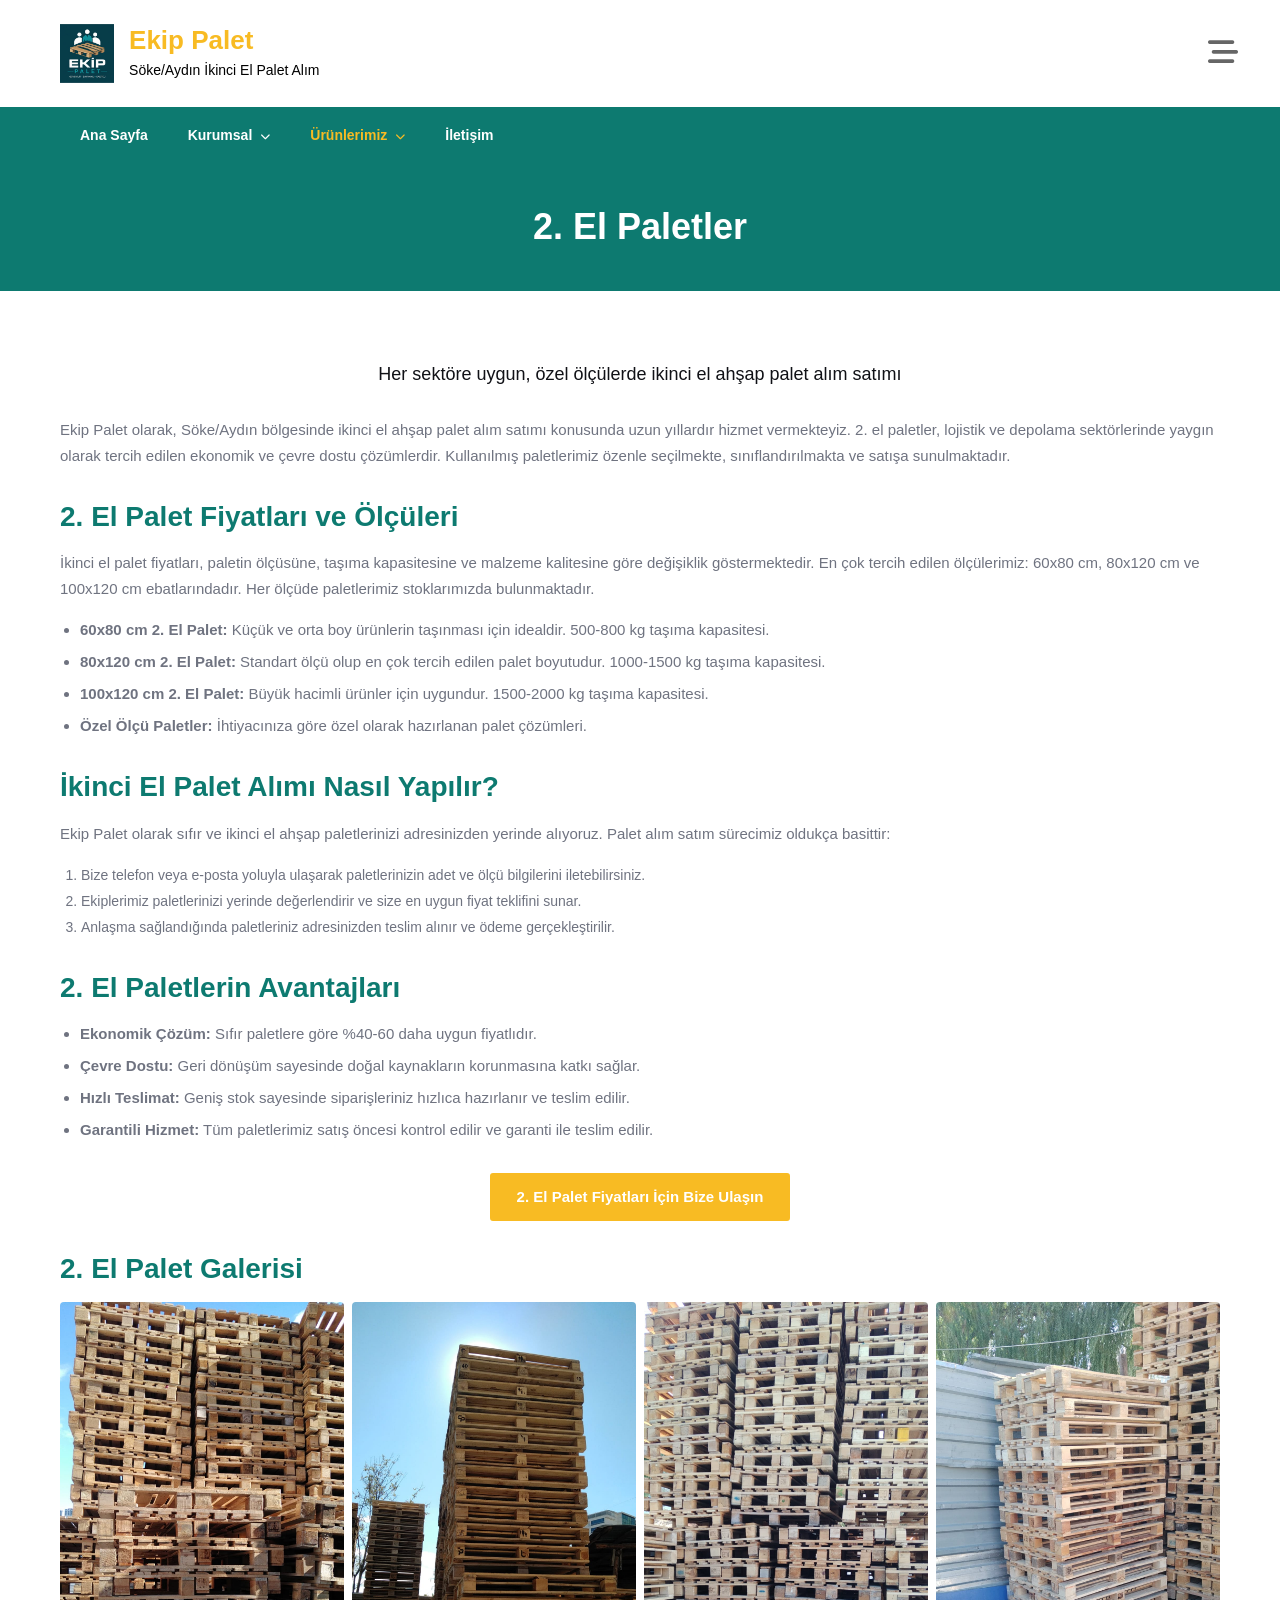
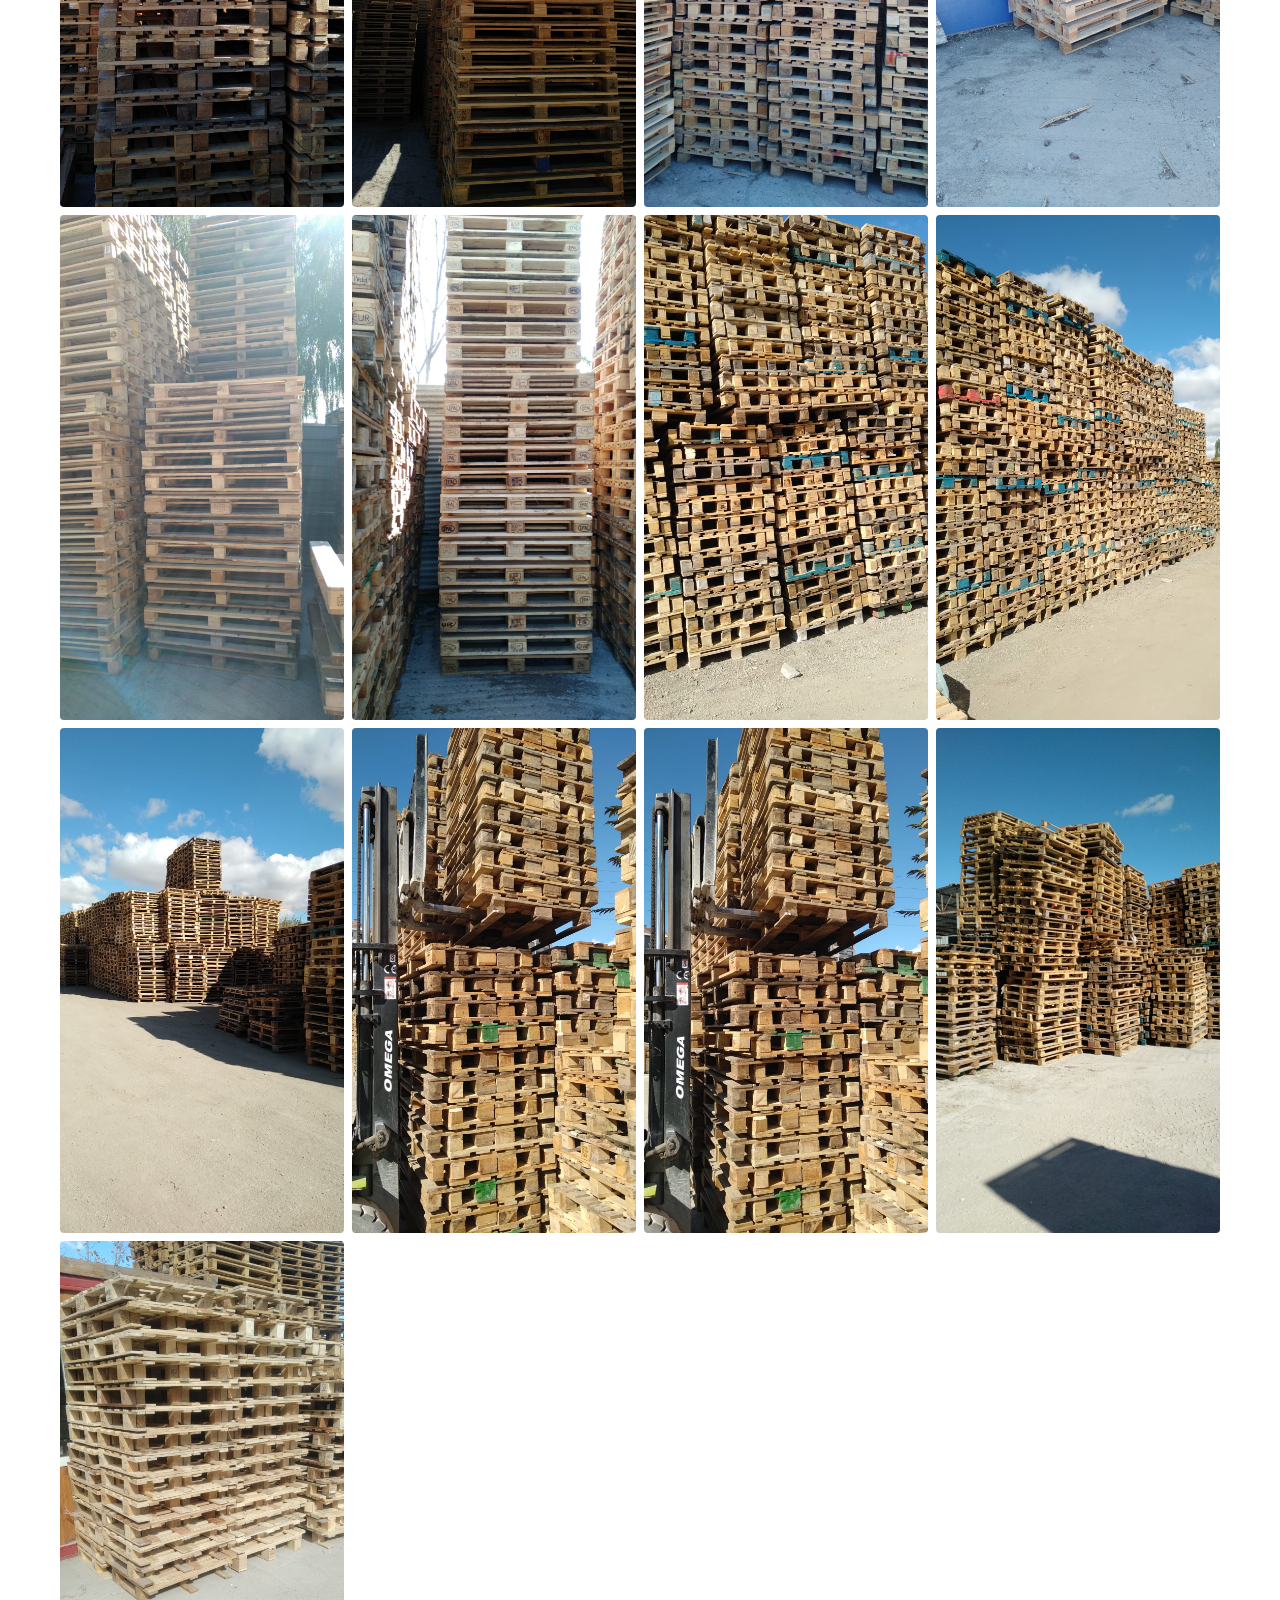
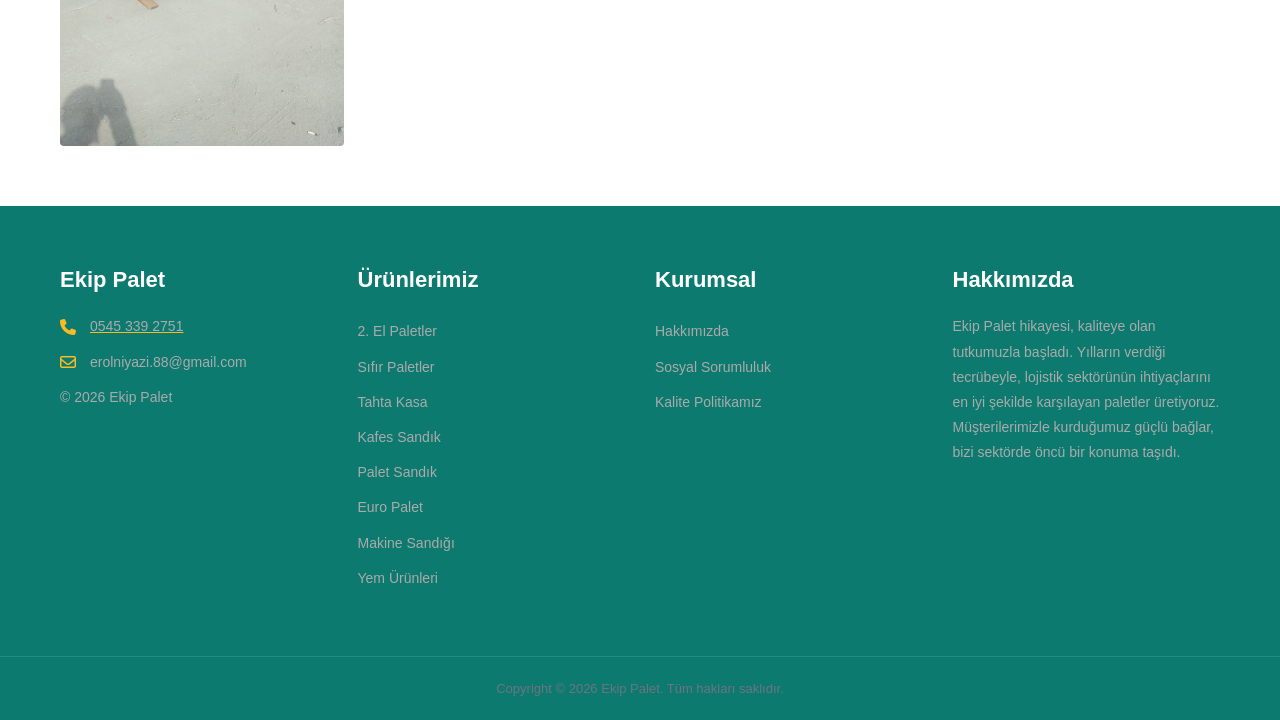
==== commit aef0a582: "yem" ====
--- a/2-el-paletler.html
+++ b/2-el-paletler.html
@@ -164,6 +164,7 @@
                 <li><a href="palet-sandik.html">Palet Sandık</a></li>
                 <li><a href="kafes-sandik.html">Kafes Sandık</a></li>
                 <li><a href="tahta-kasa.html">Tahta Kasa</a></li>
+                <li><a href="yem-urunleri.html">Yem Ürünleri</a></li>
               </ul>
             </li>
             <li><a href="iletisim.html">İletişim</a></li>
@@ -254,6 +255,7 @@
               <li><a href="palet-sandik.html">Palet Sandık</a></li>
               <li><a href="euro-palet.html">Euro Palet</a></li>
               <li><a href="makine-sandigi.html">Makine Sandığı</a></li>
+              <li><a href="yem-urunleri.html">Yem Ürünleri</a></li>
             </ul>
           </div>
           <div class="footer-widget">
--- a/assets/css/style.css
+++ b/assets/css/style.css
@@ -201,8 +201,9 @@
 .gallery-grid .gallery-icon{line-height:0}
 .gallery-grid .gallery-icon img{width:100%;height:auto;object-fit:cover;aspect-ratio:9/16;border-radius:4px;transition:opacity .3s}
 .gallery-grid .gallery-icon img:hover{opacity:.85}
-@media(max-width:768px){.gallery-columns-4 .gallery-item{width:50%}}
-@media(max-width:480px){.gallery-columns-4 .gallery-item{width:100%}}
+.gallery-columns-3 .gallery-item{width:33.33%}
+@media(max-width:768px){.gallery-columns-4 .gallery-item{width:50%}.gallery-columns-3 .gallery-item{width:50%}}
+@media(max-width:480px){.gallery-columns-4 .gallery-item{width:100%}.gallery-columns-3 .gallery-item{width:100%}}
 
 /* IMAGE ACCORDION */
 .image-accordion{display:flex;gap:6px;height:400px;margin-bottom:6px}
@@ -213,6 +214,33 @@
 .image-accordion .accordion-item .title{position:absolute;bottom:0;left:0;right:0;padding:15px;color:#fff;font-size:13px;font-weight:600;text-shadow:0 1px 4px rgba(0,0,0,.5);opacity:0;transform:translateY(10px);transition:all .4s;z-index:2;text-align:center}
 .image-accordion .accordion-item.active .title{opacity:1;transform:translateY(0)}
 @media(max-width:768px){.image-accordion{height:250px}.image-accordion .accordion-item .title{font-size:11px;padding:10px}}
+
+/* YEM HOME */
+.yem-home-section{padding:60px 0;background:#fff}
+.yem-home-section h2{text-align:center;font-size:32px;font-weight:700;color:#0D7A70;margin:0 0 8px}
+.yem-home-section .subtitle{text-align:center;color:#6f7380;margin-bottom:30px;font-size:15px}
+.yem-home-grid{display:grid;grid-template-columns:repeat(4,1fr);gap:20px}
+.yem-home-card{display:block;text-align:center;padding:20px;border:1px solid #eee;border-radius:8px;text-decoration:none;transition:all .3s;background:#fafafa}
+.yem-home-card:hover{box-shadow:0 10px 40px rgba(0,0,0,.08);border-color:#F8BB23;transform:translateY(-3px)}
+.yem-home-card .yem-home-img{height:140px;display:flex;align-items:center;justify-content:center;margin-bottom:12px;overflow:hidden;border-radius:6px}
+.yem-home-card .yem-home-img img{width:100%;height:100%;object-fit:cover;transition:transform .3s}
+.yem-home-card:hover .yem-home-img img{transform:scale(1.08)}
+.yem-home-card h3{font-size:16px;font-weight:600;color:#0D7A70;margin:0}
+.yem-home-section .more-link{text-align:center;margin-top:25px}
+@media(max-width:768px){.yem-home-grid{grid-template-columns:repeat(2,1fr)}}
+@media(max-width:480px){.yem-home-grid{grid-template-columns:1fr}}
+
+/* YEM PRODUCT SECTIONS */
+.yem-section{border:1px solid #eee;border-radius:8px;padding:30px;margin-bottom:30px;background:#fff;transition:box-shadow .3s}
+.yem-section:hover{box-shadow:0 10px 40px rgba(0,0,0,.06)}
+.yem-section:last-child{margin-bottom:0}
+.yem-header{margin-bottom:20px}
+.yem-header h2{font-size:28px;font-weight:700;color:#0D7A70;margin:0 0 12px;padding-bottom:10px;border-bottom:3px solid #F8BB23}
+.yem-header p{color:#6f7380;margin-bottom:10px;font-size:15px;line-height:1.7}
+.yem-header ul{margin:10px 0 0;padding-left:18px}
+.yem-header ul li{color:#6f7380;margin-bottom:6px;font-size:14px}
+.yem-header ul li strong{color:#0D7A70}
+.yem-section .gallery-grid{margin-top:10px}
 
 @media(max-width:768px){
   .menu-toggle{display:block;height:80px;position:relative;background-color:transparent;min-width:80px;border:none;margin-left:-15px;border-radius:0;padding:0}
